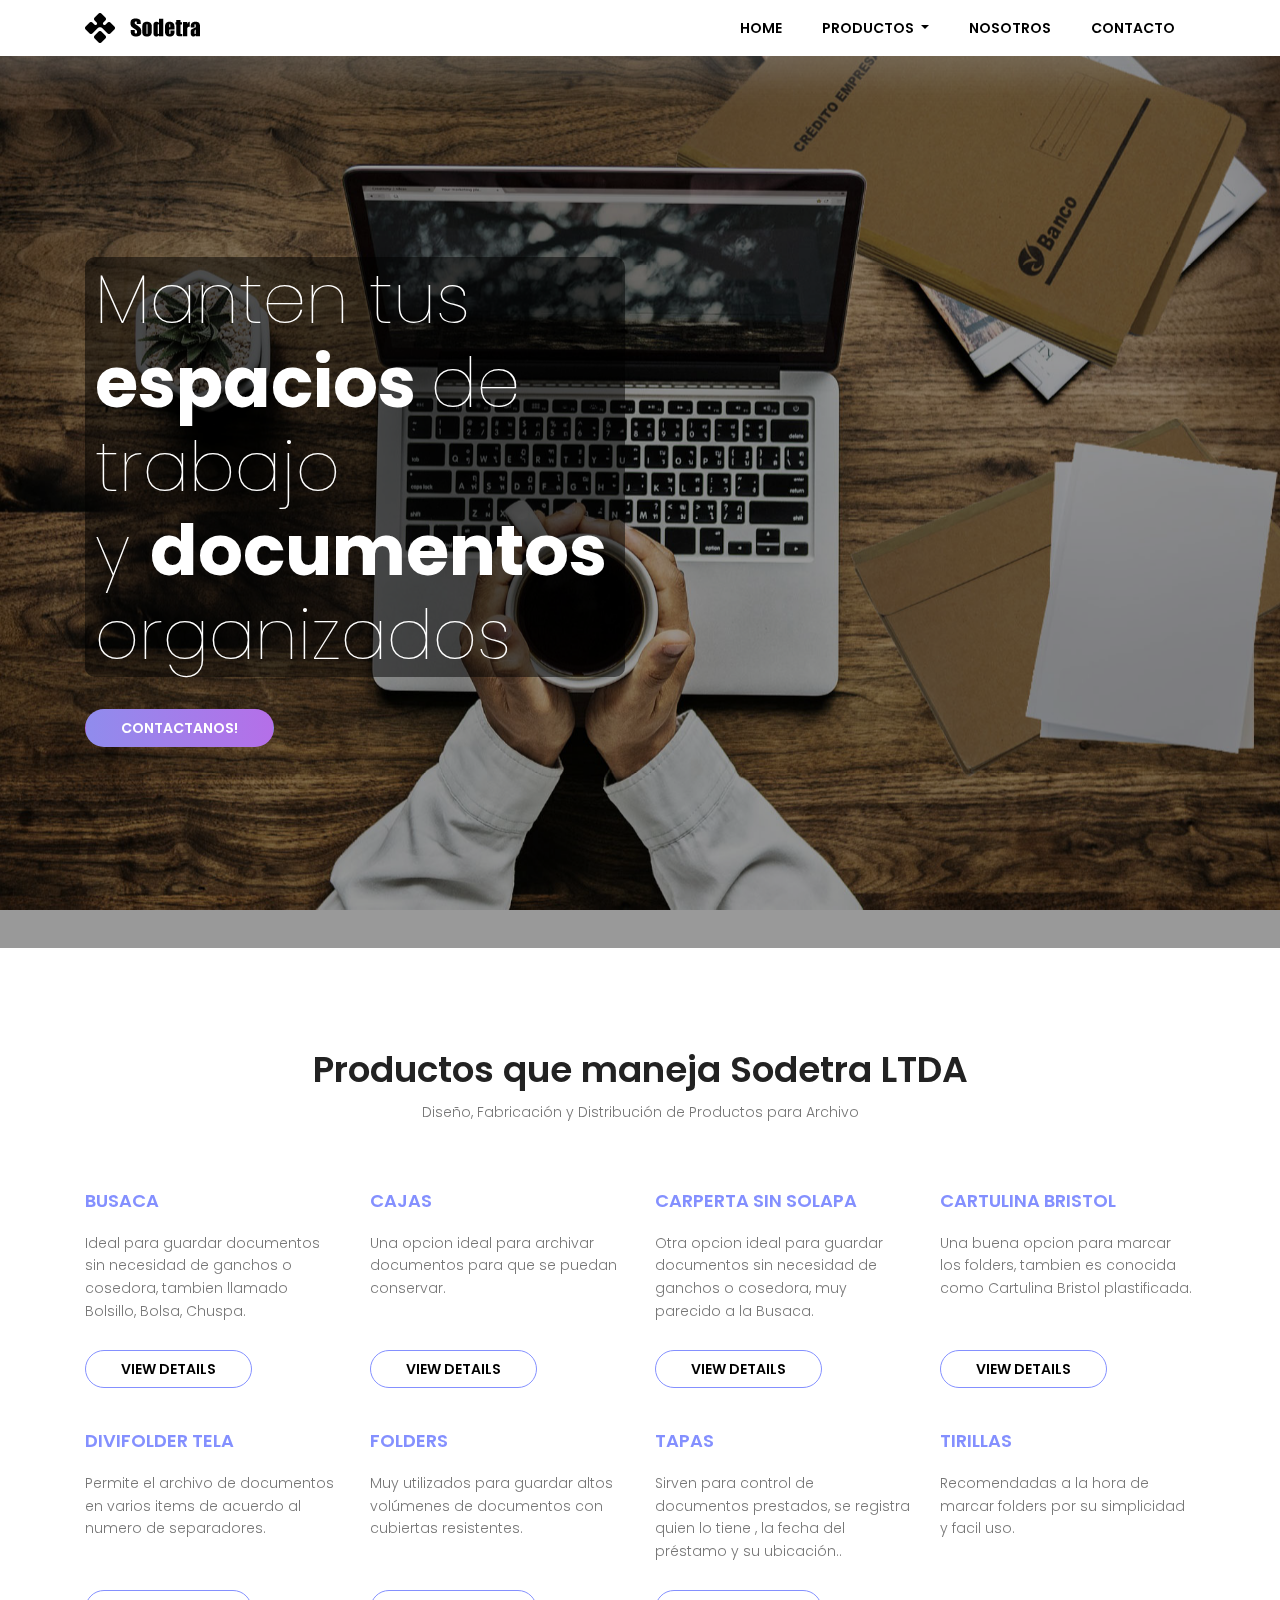
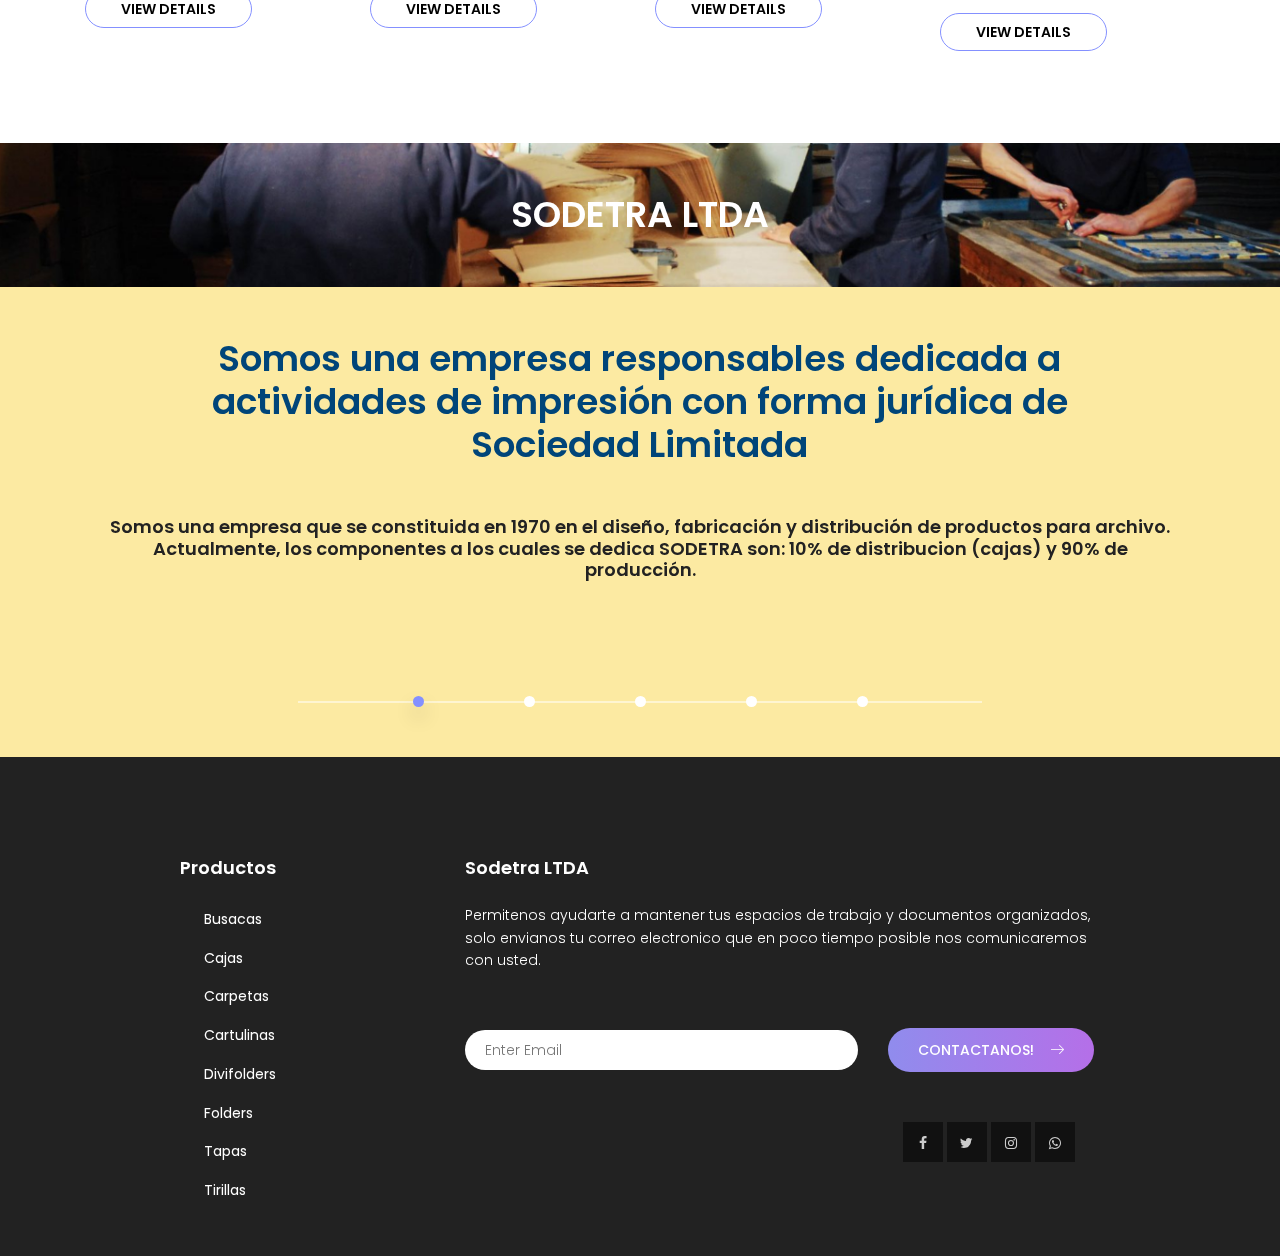
==== index.html @ c5daa20c "Configuration initial" ====
<!DOCTYPE html>
	<html lang="zxx" class="no-js">
	<head>
		<!-- Mobile Specific Meta -->
		<meta name="viewport" content="width=device-width, initial-scale=1, shrink-to-fit=no">
		<!-- Favicon
		<link rel="shortcut icon" href="img/fav.png">
		<!-- Author Meta -->
		<meta name="author" content="CodePixar">
		<!-- Meta Description -->
		<meta name="description" content="">
		<!-- Meta Keyword -->
		<meta name="keywords" content="">
		<!-- meta character set -->
		<meta charset="UTF-8">
		<!-- Site Title -->
		<title>Sodetra LTDA</title>

		<link href="https://fonts.googleapis.com/css?family=Poppins:100,200,400,300,500,600,700" rel="stylesheet"> 
			<!--
			CSS
			============================================= -->
			<link rel="stylesheet" href="css/linearicons.css">
			<link rel="stylesheet" href="css/font-awesome.min.css">
			<link rel="stylesheet" href="css/jquery.DonutWidget.min.css">
			<link rel="stylesheet" href="css/bootstrap.css">
			<link rel="stylesheet" href="css/owl.carousel.css">
			<link rel="stylesheet" href="css/main.css">
		</head>
		<body>

			<!-- Start Header Area -->
			<header class="default-header">
				<nav class="navbar navbar-expand-lg  navbar-light">
					<div class="container">
						  <a class="navbar-brand" href="index.html">
						  	<img src="img/logo.png" alt="">
						  </a>
						  <button class="navbar-toggler" type="button" data-toggle="collapse" data-target="#navbarSupportedContent" aria-controls="navbarSupportedContent" aria-expanded="false" aria-label="Toggle navigation">
						    <span class="navbar-toggler-icon"></span>
						  </button>

						  <div class="collapse navbar-collapse justify-content-end align-items-center" id="navbarSupportedContent">
						    <ul class="navbar-nav">
								<li><a href="#home">Home</a></li>
							   <!-- Dropdown -->
							    <li class="dropdown">
							      <a class="dropdown-toggle" href="#products" id="navbardrop" data-toggle="dropdown">
							        Productos
							      </a>
							      <div class="dropdown-menu">
							        <a class="dropdown-item" href="Busacas.html">Busacas</a>
							        <a class="dropdown-item" href="Cajas.html">Cajas</a>
							        <a class="dropdown-item" href="Carpetas.html">Carpetas</a>
							        <a class="dropdown-item" href="Cartulinas.html">Cartulinas</a>
							        <a class="dropdown-item" href="Divifolders.html">Divifolders</a>
							        <a class="dropdown-item" href="Folders.html">Folders</a>
							        <a class="dropdown-item" href="Tapas.html">Tapas</a>
							        <a class="dropdown-item" href="Tirillas.html">Tirillas</a>
							      </div>
							    </li>
                                <li><a href="#team">Nosotros</a></li>
                                <li><a href="#contacto">Contacto</a></li>
						    </ul>
						  </div>						
					</div>
				</nav>
			</header>
			<!-- End Header Area -->

			<!-- start banner Area -->
			<section class="banner-area relative" id="home" data-parallax="scroll" data-image-src="img/header-bg.jpg">
				<div class="overlay-bg overlay"></div>
				<div class="container">
					<div class="row fullscreen  d-flex align-items-center">
						<div class="banner-content col-lg-6 col-md-12">
							<h1>
								Manten tus<br>
								<span> espacios </span> de trabajo <br>
                              y <span>documentos </span> organizados					
							</h1>
							<a href="#contacto" class="primary-btn2 header-btn text-uppercase">Contactanos!</a>
						</div>												
					</div>
				</div>
			</section>
			<!-- End banner Area -->	

			
			<!-- start service Area-->
			<section class="service-area pt-100 pb-100" id="products">
				<div class="container">
					<div class="row d-flex justify-content-center">
						<div class="menu-content pb-10 col-lg-8">
							<div class="title text-center">
								<h1 class="mb-10">Productos que maneja Sodetra LTDA</h1>
								<p>Diseño, Fabricación y Distribución de Productos para Archivo</p>
							</div>
						</div>
					</div>	
					<div class="row pb-10">
						
                        <div class="sigle-service col-lg-3 col-md-6">
							<h4>BUSACA</h4>
							<p>
								Ideal para guardar documentos sin necesidad de ganchos o cosedora, tambien llamado Bolsillo, Bolsa, Chuspa.
							</p>
							<a href="Busacas.html" class="text-uppercase primary-btn2 primary-border circle">View Details</a>
						</div>
						<div class="sigle-service col-lg-3 col-md-6">
							<h4>CAJAS</h4>
							<p>
								Una opcion ideal para archivar documentos para que se puedan conservar.
							</p><br>
							<a href="Cajas.html" class="text-uppercase primary-btn2 primary-border circle">View Details</a>
						</div>
						<div class="sigle-service col-lg-3 col-md-6">
							<h4>CARPERTA SIN SOLAPA</h4>
							<p>
								Otra opcion ideal para guardar documentos sin necesidad de ganchos o cosedora, muy parecido a la Busaca.
							</p>
							<a href="Carpetas.html" class="text-uppercase primary-btn2 primary-border circle">View Details</a>
						</div>
						<div class="sigle-service col-lg-3 col-md-6">
							<h4>CARTULINA BRISTOL</h4>
							<p>
								Una buena opcion para marcar los folders, tambien es conocida como Cartulina Bristol plastificada.
							</p><br>
							<a href="Cartulinas.html" class="text-uppercase primary-btn2 primary-border circle">View Details</a>
						</div>
                      
                      </div>
                      <div class="row">
                        
                        <div class="sigle-service col-lg-3 col-md-6">
							<h4>DIVIFOLDER TELA</h4>
							<p>
								Permite el archivo de documentos en varios items de acuerdo al numero de separadores.
							</p><br>
							<a href="Divifolders.html" class="text-uppercase primary-btn2 primary-border circle">View Details</a>
						</div>
						<div class="sigle-service col-lg-3 col-md-6">
							<h4>FOLDERS</h4>
							<p>
								Muy utilizados para guardar altos volúmenes de documentos con cubiertas resistentes.
							</p><br>
							<a href="Folders.html" class="text-uppercase primary-btn2 primary-border circle">View Details</a>
						</div>
						<div class="sigle-service col-lg-3 col-md-6">
							<h4>TAPAS</h4>
							<p>
								Sirven para control de documentos prestados, se registra quien lo tiene , la fecha del préstamo y su ubicación..
							</p>
							<a href="Tapas.html" class="text-uppercase primary-btn2 primary-border circle">View Details</a>
						</div>
						<div class="sigle-service col-lg-3 col-md-6">
							<h4>TIRILLAS</h4>
							<p>
								Recomendadas a la hora de marcar folders por su simplicidad y facil uso.
							</p><br><br>
							<a href="Tirillas.html" class="text-uppercase primary-btn2 primary-border circle">View Details</a>
						</div>

					</div>
				</div>	
			</section>
			<!-- end service Area-->
          
            <section class="aviso" id="team">
                <img class="img-fluid-back" src="img/Fondo.png" alt="">
				<div class="container">
                  <h1>SODETRA LTDA</h1>
                </div>
            </section>

			<!-- Start project Area -->
			<section class="project-area section-gap" id="team" style="background: #fceaa2;">
				<div class="container" >
					<div class="row d-flex justify-content-center">
						<div class="menu-content pb-10 col-lg-10">
							<div class="title text-center">
								<h1 class="mb-10" style="color: #004579;">Somos una empresa responsables dedicada a actividades de impresión con forma jurídica de Sociedad Limitada</h1>
							</div>
						</div>
					</div>						
					<div class="row">
						<div class="active-works-carousel">
							<div class="item">
								<div class="caption text-center">
									<h4>Somos una empresa que se constituida en 1970 en el diseño, fabricación y distribución de productos para archivo. Actualmente, los componentes a los cuales se dedica SODETRA son: 10% de distribucion  (cajas)  y 90% de producción.</h4>
								</div>
							</div>
							<div class="item">
								<div class="caption text-center">
									<h4>Nuestro énfasis está en atender las necesidades del cliente sin importar la cantidad solicitada y cumpliendo con los plazos de entrega.  Nos gusta la versatilidad: desde productos finos o económicos hacemos variaciones en los terminados, ajustándonos a las necesidades del cliente, dando alternativas en los diseños, los materiales y  los acabados.</h4>
								</div>
							</div>
                            <div class="item">
								<div class="caption text-center">
									<h4>El personal encargado de los procesos de producción cuenta con experiencia para hacer  posible este tipo de trabajos, lo que ofrece garantía frente a estos procesos y materiales.</h4>
								</div>
							</div>
							<div class="item">
                                <h3 class="text-uppercase">Misión</h3>
								<div class="caption text-center">
									<h4>Comercializamos y distribuimos una amplia gama de productos para archivo, dando cumplimiento a los requerimientos de nuestros clientes, buscando su satisfacción por medio de las mejores prácticas de calidad, nuestra experiencia en el sector y capacidad para manejar grandes y pequeños volúmenes de productos de forma eficiente.</h4>
								</div>
							</div>
							<div class="item">
                                <h3 class="text-uppercase">Visión</h3>
								<div class="caption text-center">
									<h4>Nuestra meta es fortalecer a SODETRA LTDA como marca líder en el sector, actualizando nuestro portafolio de productos y servicios incluyendo el diseño y fabricación de articulos de archivo, ampliando el área de cobertura para nuestros servicios de comercialización y distribución.</h4>
								</div>
							</div>
						</div>
					</div>
				</div>	
			</section>
			
			<!-- start footer Area -->		
			<footer class="footer-area section-gap" id="contacto">
				<div class="container">
					<div class="row">
                        <div class="col-lg-1  col-md-12"></div>
						<div class="col-lg-3  col-md-12">
							<div class="single-footer-widget">
								<h6>Productos</h6>
								<ul class="footer-nav">
									<li><a class="dropdown-item" href="Busacas.html">Busacas</a></li>
							        <li><a class="dropdown-item" href="Cajas.html">Cajas</a></li>
							        <li><a class="dropdown-item" href="Carpetas.html">Carpetas</a></li>
							        <li><a class="dropdown-item" href="Cartulinas.html">Cartulinas</a></li>
							        <li><a class="dropdown-item" href="Divifolders.html">Divifolders</a></li>
							        <li><a class="dropdown-item" href="Folders.html">Folders</a></li>
							        <li><a class="dropdown-item" href="Tapas.html">Tapas</a></li>
							        <li><a class="dropdown-item" href="Tirillas.html">Tirillas</a></li>
								</ul>
							</div>
						</div>
						<div class="col-lg-7  col-md-12">
							<div class="single-footer-widget newsletter">
								<h6>Sodetra LTDA</h6>
                                <p>Permitenos ayudarte a mantener tus espacios de trabajo y documentos organizados, solo envianos tu correo electronico que en poco tiempo posible nos comunicaremos con usted.</p>
                                <div class="pb-40"></div>
								<div id="mc_embed_signup">
									<form target="_blank" novalidate="true" action="https://spondonit.us12.list-manage.com/subscribe/post?u=1462626880ade1ac87bd9c93a&amp;id=92a4423d01" method="get" class="form-inline">

										<div class="form-group row" style="width: 100%">
											<div class="col-lg-8 col-md-12">
												<input name="EMAIL" placeholder="Enter Email" onfocus="this.placeholder = ''" onblur="this.placeholder = 'Ingrese Correo '" required="" type="email">
												<div style="position: absolute; left: -5000px;">
													<input name="b_36c4fd991d266f23781ded980_aefe40901a" tabindex="-1" value="" type="text">
												</div>
											</div> 
										
											<div class="col-lg-4 col-md-12">
												<button class="nw-btn primary-btn">Contactanos!<span class="lnr lnr-arrow-right"></span></button>
											</div> 
										</div>		
										<div class="info"></div>
									</form>
								</div>		
							</div>
                            <div class="redes pt-50">
                              <div class="footer-social" style="margin-right: 4%;">
                                <a href="#"><i class="fa fa-facebook"></i></a>
                                <a href="#"><i class="fa fa-twitter"></i></a>
                                <a href="#"><i class="fa fa-instagram"></i></a>
                                <a href="#"><i class="fa fa-whatsapp"></i></a>
                              </div>
                            </div>
						</div>						
					</div>
				</div>
			</footer>
			<!-- End footer Area -->		

			<script src="js/vendor/jquery-2.2.4.min.js"></script>
			<script src="https://cdnjs.cloudflare.com/ajax/libs/popper.js/1.11.0/umd/popper.min.js" integrity="sha384-b/U6ypiBEHpOf/4+1nzFpr53nxSS+GLCkfwBdFNTxtclqqenISfwAzpKaMNFNmj4" crossorigin="anonymous"></script>
			<script src="js/vendor/bootstrap.min.js"></script>
			<script src="js/jquery.ajaxchimp.min.js"></script>
			<script src="js/parallax.min.js"></script>			
			<script src="js/owl.carousel.min.js"></script>			
			<script src="js/jquery.sticky.js"></script>
			<script src="js/jquery.DonutWidget.min.js"></script>
			<script src="js/jquery.magnific-popup.min.js"></script>			
			<script src="js/main.js"></script>	
		</body>
	</html>
---- css/linearicons.css ----
@font-face {
	font-family: 'Linearicons-Free';
	src:url('../fonts/Linearicons-Free.eot?w118d');
	src:url('../fonts/Linearicons-Free.eot?#iefixw118d') format('embedded-opentype'),
		url('../fonts/Linearicons-Free.woff2?w118d') format('woff2'),
		url('../fonts/Linearicons-Free.woff?w118d') format('woff'),
		url('../fonts/Linearicons-Free.ttf?w118d') format('truetype'),
		url('../fonts/Linearicons-Free.svg?w118d#Linearicons-Free') format('svg');
	font-weight: normal;
	font-style: normal;
}

.lnr {
	font-family: 'Linearicons-Free';
	speak: none;
	font-style: normal;
	font-weight: normal;
	font-variant: normal;
	text-transform: none;
	line-height: 1;

	/* Better Font Rendering =========== */
	-webkit-font-smoothing: antialiased;
	-moz-osx-font-smoothing: grayscale;
}

.lnr-home:before {
	content: "\e800";
}
.lnr-apartment:before {
	content: "\e801";
}
.lnr-pencil:before {
	content: "\e802";
}
.lnr-magic-wand:before {
	content: "\e803";
}
.lnr-drop:before {
	content: "\e804";
}
.lnr-lighter:before {
	content: "\e805";
}
.lnr-poop:before {
	content: "\e806";
}
.lnr-sun:before {
	content: "\e807";
}
.lnr-moon:before {
	content: "\e808";
}
.lnr-cloud:before {
	content: "\e809";
}
.lnr-cloud-upload:before {
	content: "\e80a";
}
.lnr-cloud-download:before {
	content: "\e80b";
}
.lnr-cloud-sync:before {
	content: "\e80c";
}
.lnr-cloud-check:before {
	content: "\e80d";
}
.lnr-database:before {
	content: "\e80e";
}
.lnr-lock:before {
	content: "\e80f";
}
.lnr-cog:before {
	content: "\e810";
}
.lnr-trash:before {
	content: "\e811";
}
.lnr-dice:before {
	content: "\e812";
}
.lnr-heart:before {
	content: "\e813";
}
.lnr-star:before {
	content: "\e814";
}
.lnr-star-half:before {
	content: "\e815";
}
.lnr-star-empty:before {
	content: "\e816";
}
.lnr-flag:before {
	content: "\e817";
}
.lnr-envelope:before {
	content: "\e818";
}
.lnr-paperclip:before {
	content: "\e819";
}
.lnr-inbox:before {
	content: "\e81a";
}
.lnr-eye:before {
	content: "\e81b";
}
.lnr-printer:before {
	content: "\e81c";
}
.lnr-file-empty:before {
	content: "\e81d";
}
.lnr-file-add:before {
	content: "\e81e";
}
.lnr-enter:before {
	content: "\e81f";
}
.lnr-exit:before {
	content: "\e820";
}
.lnr-graduation-hat:before {
	content: "\e821";
}
.lnr-license:before {
	content: "\e822";
}
.lnr-music-note:before {
	content: "\e823";
}
.lnr-film-play:before {
	content: "\e824";
}
.lnr-camera-video:before {
	content: "\e825";
}
.lnr-camera:before {
	content: "\e826";
}
.lnr-picture:before {
	content: "\e827";
}
.lnr-book:before {
	content: "\e828";
}
.lnr-bookmark:before {
	content: "\e829";
}
.lnr-user:before {
	content: "\e82a";
}
.lnr-users:before {
	content: "\e82b";
}
.lnr-shirt:before {
	content: "\e82c";
}
.lnr-store:before {
	content: "\e82d";
}
.lnr-cart:before {
	content: "\e82e";
}
.lnr-tag:before {
	content: "\e82f";
}
.lnr-phone-handset:before {
	content: "\e830";
}
.lnr-phone:before {
	content: "\e831";
}
.lnr-pushpin:before {
	content: "\e832";
}
.lnr-map-marker:before {
	content: "\e833";
}
.lnr-map:before {
	content: "\e834";
}
.lnr-location:before {
	content: "\e835";
}
.lnr-calendar-full:before {
	content: "\e836";
}
.lnr-keyboard:before {
	content: "\e837";
}
.lnr-spell-check:before {
	content: "\e838";
}
.lnr-screen:before {
	content: "\e839";
}
.lnr-smartphone:before {
	content: "\e83a";
}
.lnr-tablet:before {
	content: "\e83b";
}
.lnr-laptop:before {
	content: "\e83c";
}
.lnr-laptop-phone:before {
	content: "\e83d";
}
.lnr-power-switch:before {
	content: "\e83e";
}
.lnr-bubble:before {
	content: "\e83f";
}
.lnr-heart-pulse:before {
	content: "\e840";
}
.lnr-construction:before {
	content: "\e841";
}
.lnr-pie-chart:before {
	content: "\e842";
}
.lnr-chart-bars:before {
	content: "\e843";
}
.lnr-gift:before {
	content: "\e844";
}
.lnr-diamond:before {
	content: "\e845";
}
.lnr-linearicons:before {
	content: "\e846";
}
.lnr-dinner:before {
	content: "\e847";
}
.lnr-coffee-cup:before {
	content: "\e848";
}
.lnr-leaf:before {
	content: "\e849";
}
.lnr-paw:before {
	content: "\e84a";
}
.lnr-rocket:before {
	content: "\e84b";
}
.lnr-briefcase:before {
	content: "\e84c";
}
.lnr-bus:before {
	content: "\e84d";
}
.lnr-car:before {
	content: "\e84e";
}
.lnr-train:before {
	content: "\e84f";
}
.lnr-bicycle:before {
	content: "\e850";
}
.lnr-wheelchair:before {
	content: "\e851";
}
.lnr-select:before {
	content: "\e852";
}
.lnr-earth:before {
	content: "\e853";
}
.lnr-smile:before {
	content: "\e854";
}
.lnr-sad:before {
	content: "\e855";
}
.lnr-neutral:before {
	content: "\e856";
}
.lnr-mustache:before {
	content: "\e857";
}
.lnr-alarm:before {
	content: "\e858";
}
.lnr-bullhorn:before {
	content: "\e859";
}
.lnr-volume-high:before {
	content: "\e85a";
}
.lnr-volume-medium:before {
	content: "\e85b";
}
.lnr-volume-low:before {
	content: "\e85c";
}
.lnr-volume:before {
	content: "\e85d";
}
.lnr-mic:before {
	content: "\e85e";
}
.lnr-hourglass:before {
	content: "\e85f";
}
.lnr-undo:before {
	content: "\e860";
}
.lnr-redo:before {
	content: "\e861";
}
.lnr-sync:before {
	content: "\e862";
}
.lnr-history:before {
	content: "\e863";
}
.lnr-clock:before {
	content: "\e864";
}
.lnr-download:before {
	content: "\e865";
}
.lnr-upload:before {
	content: "\e866";
}
.lnr-enter-down:before {
	content: "\e867";
}
.lnr-exit-up:before {
	content: "\e868";
}
.lnr-bug:before {
	content: "\e869";
}
.lnr-code:before {
	content: "\e86a";
}
.lnr-link:before {
	content: "\e86b";
}
.lnr-unlink:before {
	content: "\e86c";
}
.lnr-thumbs-up:before {
	content: "\e86d";
}
.lnr-thumbs-down:before {
	content: "\e86e";
}
.lnr-magnifier:before {
	content: "\e86f";
}
.lnr-cross:before {
	content: "\e870";
}
.lnr-menu:before {
	content: "\e871";
}
.lnr-list:before {
	content: "\e872";
}
.lnr-chevron-up:before {
	content: "\e873";
}
.lnr-chevron-down:before {
	content: "\e874";
}
.lnr-chevron-left:before {
	content: "\e875";
}
.lnr-chevron-right:before {
	content: "\e876";
}
.lnr-arrow-up:before {
	content: "\e877";
}
.lnr-arrow-down:before {
	content: "\e878";
}
.lnr-arrow-left:before {
	content: "\e879";
}
.lnr-arrow-right:before {
	content: "\e87a";
}
.lnr-move:before {
	content: "\e87b";
}
.lnr-warning:before {
	content: "\e87c";
}
.lnr-question-circle:before {
	content: "\e87d";
}
.lnr-menu-circle:before {
	content: "\e87e";
}
.lnr-checkmark-circle:before {
	content: "\e87f";
}
.lnr-cross-circle:before {
	content: "\e880";
}
.lnr-plus-circle:before {
	content: "\e881";
}
.lnr-circle-minus:before {
	content: "\e882";
}
.lnr-arrow-up-circle:before {
	content: "\e883";
}
.lnr-arrow-down-circle:before {
	content: "\e884";
}
.lnr-arrow-left-circle:before {
	content: "\e885";
}
.lnr-arrow-right-circle:before {
	content: "\e886";
}
.lnr-chevron-up-circle:before {
	content: "\e887";
}
.lnr-chevron-down-circle:before {
	content: "\e888";
}
.lnr-chevron-left-circle:before {
	content: "\e889";
}
.lnr-chevron-right-circle:before {
	content: "\e88a";
}
.lnr-crop:before {
	content: "\e88b";
}
.lnr-frame-expand:before {
	content: "\e88c";
}
.lnr-frame-contract:before {
	content: "\e88d";
}
.lnr-layers:before {
	content: "\e88e";
}
.lnr-funnel:before {
	content: "\e88f";
}
.lnr-text-format:before {
	content: "\e890";
}
.lnr-text-format-remove:before {
	content: "\e891";
}
.lnr-text-size:before {
	content: "\e892";
}
.lnr-bold:before {
	content: "\e893";
}
.lnr-italic:before {
	content: "\e894";
}
.lnr-underline:before {
	content: "\e895";
}
.lnr-strikethrough:before {
	content: "\e896";
}
.lnr-highlight:before {
	content: "\e897";
}
.lnr-text-align-left:before {
	content: "\e898";
}
.lnr-text-align-center:before {
	content: "\e899";
}
.lnr-text-align-right:before {
	content: "\e89a";
}
.lnr-text-align-justify:before {
	content: "\e89b";
}
.lnr-line-spacing:before {
	content: "\e89c";
}
.lnr-indent-increase:before {
	content: "\e89d";
}
.lnr-indent-decrease:before {
	content: "\e89e";
}
.lnr-pilcrow:before {
	content: "\e89f";
}
.lnr-direction-ltr:before {
	content: "\e8a0";
}
.lnr-direction-rtl:before {
	content: "\e8a1";
}
.lnr-page-break:before {
	content: "\e8a2";
}
.lnr-sort-alpha-asc:before {
	content: "\e8a3";
}
.lnr-sort-amount-asc:before {
	content: "\e8a4";
}
.lnr-hand:before {
	content: "\e8a5";
}
.lnr-pointer-up:before {
	content: "\e8a6";
}
.lnr-pointer-right:before {
	content: "\e8a7";
}
.lnr-pointer-down:before {
	content: "\e8a8";
}
.lnr-pointer-left:before {
	content: "\e8a9";
}
---- css/main.css ----
/*--------------------------- Color variations ----------------------*/
/* Medium Layout: 1280px */
/* Tablet Layout: 768px */
/* Mobile Layout: 320px */
/* Wide Mobile Layout: 480px */
/* =================================== */
/*  Basic Style 
/* =================================== */
::-moz-selection {
  /* Code for Firefox */
  background-color: #8490ff;
  color: #fff;
}

::selection {
  background-color: #8490ff;
  color: #fff;
}

::-webkit-input-placeholder {
  /* WebKit, Blink, Edge */
  color: #777777;
  font-weight: 300;
}

:-moz-placeholder {
  /* Mozilla Firefox 4 to 18 */
  color: #777777;
  opacity: 1;
  font-weight: 300;
}

::-moz-placeholder {
  /* Mozilla Firefox 19+ */
  color: #777777;
  opacity: 1;
  font-weight: 300;
}

:-ms-input-placeholder {
  /* Internet Explorer 10-11 */
  color: #777777;
  font-weight: 300;
}

::-ms-input-placeholder {
  /* Microsoft Edge */
  color: #777777;
  font-weight: 300;
}

body {
  color: #777777;
  font-family: "Poppins", sans-serif;
  font-size: 14px;
  font-weight: 300;
  line-height: 1.625em;
  position: relative;
}

ol, ul {
  margin: 0;
  padding: 0;
  list-style: none;
}

select {
  display: block;
}

figure {
  margin: 0;
}

a {
  -webkit-transition: all 0.3s ease 0s;
  -moz-transition: all 0.3s ease 0s;
  -o-transition: all 0.3s ease 0s;
  transition: all 0.3s ease 0s;
}

iframe {
  border: 0;
}

a, a:focus, a:hover {
  text-decoration: none;
  outline: 0;
}

.btn.active.focus,
.btn.active:focus,
.btn.focus,
.btn.focus:active,
.btn:active:focus,
.btn:focus {
  text-decoration: none;
  outline: 0;
}

.card-panel {
  margin: 0;
  padding: 60px;
}

/**
 *  Typography
 *
 **/
.btn i, .btn-large i, .btn-floating i, .btn-large i, .btn-flat i {
  font-size: 1em;
  line-height: inherit;
}

.gray-bg {
  background: #f9f9ff;
}

h1, h2, h3,
h4, h5, h6 {
  font-family: "Poppins", sans-serif;
  color: #222222;
  line-height: 1.2em !important;
  margin-bottom: 0;
  margin-top: 0;
  font-weight: 600;
}

.h1, .h2, .h3,
.h4, .h5, .h6 {
  margin-bottom: 0;
  margin-top: 0;
  font-family: "Poppins", sans-serif;
  font-weight: 600;
  color: #222222;
}

h1, .h1 {
  font-size: 36px;
}

h2, .h2 {
  font-size: 30px;
}

h3, .h3 {
  font-size: 24px;
}

h4, .h4 {
  font-size: 18px;
}

h5, .h5 {
  font-size: 16px;
}

h6, .h6 {
  font-size: 14px;
  color: #222222;
}

td, th {
  border-radius: 0px;
}

/**
 * For modern browsers
 * 1. The space content is one way to avoid an Opera bug when the
 *    contenteditable attribute is included anywhere else in the document.
 *    Otherwise it causes space to appear at the top and bottom of elements
 *    that are clearfixed.
 * 2. The use of `table` rather than `block` is only necessary if using
 *    `:before` to contain the top-margins of child elements.
 */
.clear::before, .clear::after {
  content: " ";
  display: table;
}

.clear::after {
  clear: both;
}

.fz-11 {
  font-size: 11px;
}

.fz-12 {
  font-size: 12px;
}

.fz-13 {
  font-size: 13px;
}

.fz-14 {
  font-size: 14px;
}

.fz-15 {
  font-size: 15px;
}

.fz-16 {
  font-size: 16px;
}

.fz-18 {
  font-size: 18px;
}

.fz-30 {
  font-size: 30px;
}

.fz-48 {
  font-size: 48px !important;
}

.fw100 {
  font-weight: 100;
}

.fw300 {
  font-weight: 300;
}

.fw400 {
  font-weight: 400 !important;
}

.fw500 {
  font-weight: 500;
}

.f700 {
  font-weight: 700;
}

.fsi {
  font-style: italic;
}

.mt-10 {
  margin-top: 10px;
}

.mt-15 {
  margin-top: 15px;
}

.mt-20 {
  margin-top: 20px;
}

.mt-25 {
  margin-top: 25px;
}

.mt-30 {
  margin-top: 30px;
}

.mt-35 {
  margin-top: 35px;
}

.mt-40 {
  margin-top: 40px;
}

.mt-50 {
  margin-top: 50px;
}

.mt-60 {
  margin-top: 60px;
}

.mt-70 {
  margin-top: 70px;
}

.mt-80 {
  margin-top: 80px;
}

.mt-100 {
  margin-top: 100px;
}

.mt-120 {
  margin-top: 120px;
}

.mt-150 {
  margin-top: 150px;
}

.ml-0 {
  margin-left: 0 !important;
}

.ml-5 {
  margin-left: 5px !important;
}

.ml-10 {
  margin-left: 10px;
}

.ml-15 {
  margin-left: 15px;
}

.ml-20 {
  margin-left: 20px;
}

.ml-30 {
  margin-left: 30px;
}

.ml-50 {
  margin-left: 50px;
}

.mr-0 {
  margin-right: 0 !important;
}

.mr-5 {
  margin-right: 5px !important;
}

.mr-15 {
  margin-right: 15px;
}

.mr-10 {
  margin-right: 10px;
}

.mr-20 {
  margin-right: 20px;
}

.mr-30 {
  margin-right: 30px;
}

.mr-50 {
  margin-right: 50px;
}

.mb-0 {
  margin-bottom: 0px;
}

.mb-0-i {
  margin-bottom: 0px !important;
}

.mb-5 {
  margin-bottom: 5px;
}

.mb-10 {
  margin-bottom: 10px;
}

.mb-15 {
  margin-bottom: 15px;
}

.mb-20 {
  margin-bottom: 20px;
}

.mb-25 {
  margin-bottom: 25px;
}

.mb-30 {
  margin-bottom: 30px;
}

.mb-40 {
  margin-bottom: 40px;
}

.mb-50 {
  margin-bottom: 50px;
}

.mb-60 {
  margin-bottom: 60px;
}

.mb-70 {
  margin-bottom: 70px;
}

.mb-80 {
  margin-bottom: 80px;
}

.mb-90 {
  margin-bottom: 90px;
}

.mb-100 {
  margin-bottom: 100px;
}

.pt-0 {
  padding-top: 0px;
}

.pt-10 {
  padding-top: 10px;
}

.pt-15 {
  padding-top: 15px;
}

.pt-20 {
  padding-top: 20px;
}

.pt-25 {
  padding-top: 25px;
}

.pt-30 {
  padding-top: 30px;
}

.pt-40 {
  padding-top: 40px;
}

.pt-50 {
  padding-top: 50px;
}

.pt-60 {
  padding-top: 60px;
}

.pt-70 {
  padding-top: 70px;
}

.pt-80 {
  padding-top: 80px;
}

.pt-90 {
  padding-top: 90px;
}

.pt-100 {
  padding-top: 100px;
}

.pt-120 {
  padding-top: 120px;
}

.pt-150 {
  padding-top: 150px;
}

.pt-170 {
  padding-top: 170px;
}

.pb-0 {
  padding-bottom: 0px;
}

.pb-10 {
  padding-bottom: 10px;
}

.pb-15 {
  padding-bottom: 15px;
}

.pb-20 {
  padding-bottom: 20px;
}

.pb-25 {
  padding-bottom: 25px;
}

.pb-30 {
  padding-bottom: 30px;
}

.pb-40 {
  padding-bottom: 40px;
}

.pb-50 {
  padding-bottom: 50px;
}

.pb-60 {
  padding-bottom: 60px;
}

.pb-70 {
  padding-bottom: 70px;
}

.pb-80 {
  padding-bottom: 80px;
}

.pb-90 {
  padding-bottom: 90px;
}

.pb-100 {
  padding-bottom: 100px;
}

.pb-120 {
  padding-bottom: 120px;
}

.pb-150 {
  padding-bottom: 150px;
}

.pr-30 {
  padding-right: 30px;
}

.pl-30 {
  padding-left: 30px;
}

.pl-90 {
  padding-left: 90px;
}

.p-40 {
  padding: 40px;
}

.float-left {
  float: left;
}

.float-right {
  float: right;
}

.text-italic {
  font-style: italic;
}

.text-white {
  color: #fff;
}

.transition {
  -webkit-transition: all 0.3s ease 0s;
  -moz-transition: all 0.3s ease 0s;
  -o-transition: all 0.3s ease 0s;
  transition: all 0.3s ease 0s;
}

.section-full {
  padding: 100px 0;
}

.section-half {
  padding: 75px 0;
}

.text-center {
  text-align: center;
}

.text-left {
  text-align: left;
}

.text-rigth {
  text-align: right;
}

.flex {
  display: -webkit-box;
  display: -webkit-flex;
  display: -moz-flex;
  display: -ms-flexbox;
  display: flex;
}

.inline-flex {
  display: -webkit-inline-box;
  display: -webkit-inline-flex;
  display: -moz-inline-flex;
  display: -ms-inline-flexbox;
  display: inline-flex;
}

.flex-grow {
  -webkit-box-flex: 1;
  -webkit-flex-grow: 1;
  -moz-flex-grow: 1;
  -ms-flex-positive: 1;
  flex-grow: 1;
}

.flex-wrap {
  -webkit-flex-wrap: wrap;
  -moz-flex-wrap: wrap;
  -ms-flex-wrap: wrap;
  flex-wrap: wrap;
}

.flex-left {
  -webkit-box-pack: start;
  -ms-flex-pack: start;
  -webkit-justify-content: flex-start;
  -moz-justify-content: flex-start;
  justify-content: flex-start;
}

.flex-middle {
  -webkit-box-align: center;
  -ms-flex-align: center;
  -webkit-align-items: center;
  -moz-align-items: center;
  align-items: center;
}

.flex-right {
  -webkit-box-pack: end;
  -ms-flex-pack: end;
  -webkit-justify-content: flex-end;
  -moz-justify-content: flex-end;
  justify-content: flex-end;
}

.flex-top {
  -webkit-align-self: flex-start;
  -moz-align-self: flex-start;
  -ms-flex-item-align: start;
  align-self: flex-start;
}

.flex-center {
  -webkit-box-pack: center;
  -ms-flex-pack: center;
  -webkit-justify-content: center;
  -moz-justify-content: center;
  justify-content: center;
}

.flex-bottom {
  -webkit-align-self: flex-end;
  -moz-align-self: flex-end;
  -ms-flex-item-align: end;
  align-self: flex-end;
}

.space-between {
  -webkit-box-pack: justify;
  -ms-flex-pack: justify;
  -webkit-justify-content: space-between;
  -moz-justify-content: space-between;
  justify-content: space-between;
}

.space-around {
  -ms-flex-pack: distribute;
  -webkit-justify-content: space-around;
  -moz-justify-content: space-around;
  justify-content: space-around;
}

.flex-column {
  -webkit-box-direction: normal;
  -webkit-box-orient: vertical;
  -webkit-flex-direction: column;
  -moz-flex-direction: column;
  -ms-flex-direction: column;
  flex-direction: column;
}

.flex-cell {
  display: -webkit-box;
  display: -webkit-flex;
  display: -moz-flex;
  display: -ms-flexbox;
  display: flex;
  -webkit-box-flex: 1;
  -webkit-flex-grow: 1;
  -moz-flex-grow: 1;
  -ms-flex-positive: 1;
  flex-grow: 1;
}

.display-table {
  display: table;
}

.light {
  color: #fff;
}

.dark {
  color: #000;
}

.relative {
  position: relative;
}

.overflow-hidden {
  overflow: hidden;
}

.overlay {
  position: absolute;
  left: 0;
  right: 0;
  top: 0;
  bottom: 0;
}

.container.fullwidth {
  width: 100%;
}

.container.no-padding {
  padding-left: 0;
  padding-right: 0;
}

.no-padding {
  padding: 0;
}

.section-bg {
  background: #f9fafc;
}

@media (max-width: 767px) {
  .no-flex-xs {
    display: block !important;
  }
}

.row.no-margin {
  margin-left: 0;
  margin-right: 0;
}

.sample-text-area {
  background: #fff;
  padding: 100px 0 70px 0;
}

.text-heading {
  margin-bottom: 30px;
  font-size: 24px;
}

b, i, sup, sub, u, del {
  color: #8490ff;
}

h1 {
  font-size: 36px;
}

h2 {
  font-size: 30px;
}

h3 {
  font-size: 24px;
}

h4 {
  font-size: 18px;
}

h5 {
  font-size: 16px;
}

h6 {
  font-size: 14px;
}

h1, h2, h3, h4, h5, h6 {
  line-height: 1.5em;
}

.typography h1, .typography h2, .typography h3, .typography h4, .typography h5, .typography h6 {
  color: #777777;
}

.button-area {
  background: #fff;
}

.button-area .border-top-generic {
  padding: 70px 15px;
  border-top: 1px dotted #eee;
}

.button-group-area .genric-btn {
  margin-right: 10px;
  margin-top: 10px;
}

.button-group-area .genric-btn:last-child {
  margin-right: 0;
}

.genric-btn {
  display: inline-block;
  outline: none;
  line-height: 40px;
  padding: 0 30px;
  font-size: .8em;
  text-align: center;
  text-decoration: none;
  font-weight: 500;
  cursor: pointer;
  -webkit-transition: all 0.3s ease 0s;
  -moz-transition: all 0.3s ease 0s;
  -o-transition: all 0.3s ease 0s;
  transition: all 0.3s ease 0s;
}

.genric-btn:focus {
  outline: none;
}

.genric-btn.e-large {
  padding: 0 40px;
  line-height: 50px;
}

.genric-btn.large {
  line-height: 45px;
}

.genric-btn.medium {
  line-height: 30px;
}

.genric-btn.small {
  line-height: 25px;
}

.genric-btn.radius {
  border-radius: 3px;
}

.genric-btn.circle {
  border-radius: 20px;
}

.genric-btn.arrow {
  display: -webkit-inline-box;
  display: -ms-inline-flexbox;
  display: inline-flex;
  -webkit-box-align: center;
  -ms-flex-align: center;
  align-items: center;
}

.genric-btn.arrow span {
  margin-left: 10px;
}

.genric-btn.default {
  color: #222222;
  background: #f9f9ff;
  border: 1px solid transparent;
}

.genric-btn.default:hover {
  border: 1px solid #f9f9ff;
  background: #fff;
}

.genric-btn.default-border {
  border: 1px solid #f9f9ff;
  background: #fff;
}

.genric-btn.default-border:hover {
  color: #222222;
  background: #f9f9ff;
  border: 1px solid transparent;
}

.genric-btn.primary {
  color: #fff;
  background: #8490ff;
  border: 1px solid transparent;
}

.genric-btn.primary:hover {
  color: #8490ff;
  border: 1px solid #8490ff;
  background: #fff;
}

.genric-btn.primary-border {
  color: #8490ff;
  border: 1px solid #8490ff;
  background: #fff;
}

.genric-btn.primary-border:hover {
  color: #fff;
  background: #8490ff;
  border: 1px solid transparent;
}

.genric-btn.success {
  color: #fff;
  background: #4cd3e3;
  border: 1px solid transparent;
}

.genric-btn.success:hover {
  color: #4cd3e3;
  border: 1px solid #4cd3e3;
  background: #fff;
}

.genric-btn.success-border {
  color: #4cd3e3;
  border: 1px solid #4cd3e3;
  background: #fff;
}

.genric-btn.success-border:hover {
  color: #fff;
  background: #4cd3e3;
  border: 1px solid transparent;
}

.genric-btn.info {
  color: #fff;
  background: #38a4ff;
  border: 1px solid transparent;
}

.genric-btn.info:hover {
  color: #38a4ff;
  border: 1px solid #38a4ff;
  background: #fff;
}

.genric-btn.info-border {
  color: #38a4ff;
  border: 1px solid #38a4ff;
  background: #fff;
}

.genric-btn.info-border:hover {
  color: #fff;
  background: #38a4ff;
  border: 1px solid transparent;
}

.genric-btn.warning {
  color: #fff;
  background: #f4e700;
  border: 1px solid transparent;
}

.genric-btn.warning:hover {
  color: #f4e700;
  border: 1px solid #f4e700;
  background: #fff;
}

.genric-btn.warning-border {
  color: #f4e700;
  border: 1px solid #f4e700;
  background: #fff;
}

.genric-btn.warning-border:hover {
  color: #fff;
  background: #f4e700;
  border: 1px solid transparent;
}

.genric-btn.danger {
  color: #fff;
  background: #f44a40;
  border: 1px solid transparent;
}

.genric-btn.danger:hover {
  color: #f44a40;
  border: 1px solid #f44a40;
  background: #fff;
}

.genric-btn.danger-border {
  color: #f44a40;
  border: 1px solid #f44a40;
  background: #fff;
}

.genric-btn.danger-border:hover {
  color: #fff;
  background: #f44a40;
  border: 1px solid transparent;
}

.genric-btn.link {
  color: #222222;
  background: #f9f9ff;
  text-decoration: underline;
  border: 1px solid transparent;
}

.genric-btn.link:hover {
  color: #222222;
  border: 1px solid #f9f9ff;
  background: #fff;
}

.genric-btn.link-border {
  color: #222222;
  border: 1px solid #f9f9ff;
  background: #fff;
  text-decoration: underline;
}

.genric-btn.link-border:hover {
  color: #222222;
  background: #f9f9ff;
  border: 1px solid transparent;
}

.genric-btn.disable {
  color: #222222, 0.3;
  background: #f9f9ff;
  border: 1px solid transparent;
  cursor: not-allowed;
}

.generic-blockquote {
  padding: 30px 50px 30px 30px;
  background: #f9f9ff;
  border-left: 2px solid #8490ff;
}

.progress-table-wrap {
  overflow-x: scroll;
}

.progress-table {
  background: #f9f9ff;
  padding: 15px 0px 30px 0px;
  min-width: 800px;
}

.progress-table .serial {
  width: 11.83%;
  padding-left: 30px;
}

.progress-table .country {
  width: 28.07%;
}

.progress-table .visit {
  width: 19.74%;
}

.progress-table .percentage {
  width: 40.36%;
  padding-right: 50px;
}

.progress-table .table-head {
  display: flex;
}

.progress-table .table-head .serial, .progress-table .table-head .country, .progress-table .table-head .visit, .progress-table .table-head .percentage {
  color: #222222;
  line-height: 40px;
  text-transform: uppercase;
  font-weight: 500;
}

.progress-table .table-row {
  padding: 15px 0;
  border-top: 1px solid #edf3fd;
  display: flex;
}

.progress-table .table-row .serial, .progress-table .table-row .country, .progress-table .table-row .visit, .progress-table .table-row .percentage {
  display: flex;
  align-items: center;
}

.progress-table .table-row .country img {
  margin-right: 15px;
}

.progress-table .table-row .percentage .progress {
  width: 80%;
  border-radius: 0px;
  background: transparent;
}

.progress-table .table-row .percentage .progress .progress-bar {
  height: 5px;
  line-height: 5px;
}

.progress-table .table-row .percentage .progress .progress-bar.color-1 {
  background-color: #6382e6;
}

.progress-table .table-row .percentage .progress .progress-bar.color-2 {
  background-color: #e66686;
}

.progress-table .table-row .percentage .progress .progress-bar.color-3 {
  background-color: #f09359;
}

.progress-table .table-row .percentage .progress .progress-bar.color-4 {
  background-color: #73fbaf;
}

.progress-table .table-row .percentage .progress .progress-bar.color-5 {
  background-color: #73fbaf;
}

.progress-table .table-row .percentage .progress .progress-bar.color-6 {
  background-color: #6382e6;
}

.progress-table .table-row .percentage .progress .progress-bar.color-7 {
  background-color: #a367e7;
}

.progress-table .table-row .percentage .progress .progress-bar.color-8 {
  background-color: #e66686;
}

.single-gallery-image {
  margin-top: 30px;
  background-repeat: no-repeat !important;
  background-position: center center !important;
  background-size: cover !important;
  height: 200px;
}

.list-style {
  width: 14px;
  height: 14px;
}

.unordered-list li {
  position: relative;
  padding-left: 30px;
  line-height: 1.82em !important;
}

.unordered-list li:before {
  content: "";
  position: absolute;
  width: 14px;
  height: 14px;
  border: 3px solid #8490ff;
  background: #fff;
  top: 4px;
  left: 0;
  border-radius: 50%;
}

.ordered-list {
  margin-left: 30px;
}

.ordered-list li {
  list-style-type: decimal-leading-zero;
  color: #8490ff;
  font-weight: 500;
  line-height: 1.82em !important;
}

.ordered-list li span {
  font-weight: 300;
  color: #777777;
}

.ordered-list-alpha li {
  margin-left: 30px;
  list-style-type: lower-alpha;
  color: #8490ff;
  font-weight: 500;
  line-height: 1.82em !important;
}

.ordered-list-alpha li span {
  font-weight: 300;
  color: #777777;
}

.ordered-list-roman li {
  margin-left: 30px;
  list-style-type: lower-roman;
  color: #8490ff;
  font-weight: 500;
  line-height: 1.82em !important;
}

.ordered-list-roman li span {
  font-weight: 300;
  color: #777777;
}

.single-input {
  display: block;
  width: 100%;
  line-height: 40px;
  border: none;
  outline: none;
  background: #f9f9ff;
  padding: 0 20px;
}

.single-input:focus {
  outline: none;
}

.input-group-icon {
  position: relative;
}

.input-group-icon .icon {
  position: absolute;
  left: 20px;
  top: 0;
  line-height: 40px;
  z-index: 3;
}

.input-group-icon .icon i {
  color: #797979;
}

.input-group-icon .single-input {
  padding-left: 45px;
}

.single-textarea {
  display: block;
  width: 100%;
  line-height: 40px;
  border: none;
  outline: none;
  background: #f9f9ff;
  padding: 0 20px;
  height: 100px;
  resize: none;
}

.single-textarea:focus {
  outline: none;
}

.single-input-primary {
  display: block;
  width: 100%;
  line-height: 40px;
  border: 1px solid transparent;
  outline: none;
  background: #f9f9ff;
  padding: 0 20px;
}

.single-input-primary:focus {
  outline: none;
  border: 1px solid #8490ff;
}

.single-input-accent {
  display: block;
  width: 100%;
  line-height: 40px;
  border: 1px solid transparent;
  outline: none;
  background: #f9f9ff;
  padding: 0 20px;
}

.single-input-accent:focus {
  outline: none;
  border: 1px solid #eb6b55;
}

.single-input-secondary {
  display: block;
  width: 100%;
  line-height: 40px;
  border: 1px solid transparent;
  outline: none;
  background: #f9f9ff;
  padding: 0 20px;
}

.single-input-secondary:focus {
  outline: none;
  border: 1px solid #f09359;
}

.default-switch {
  width: 35px;
  height: 17px;
  border-radius: 8.5px;
  background: #f9f9ff;
  position: relative;
  cursor: pointer;
}

.default-switch input {
  position: absolute;
  left: 0;
  top: 0;
  right: 0;
  bottom: 0;
  width: 100%;
  height: 100%;
  opacity: 0;
  cursor: pointer;
}

.default-switch input + label {
  position: absolute;
  top: 1px;
  left: 1px;
  width: 15px;
  height: 15px;
  border-radius: 50%;
  background: #8490ff;
  -webkit-transition: all 0.2s;
  -moz-transition: all 0.2s;
  -o-transition: all 0.2s;
  transition: all 0.2s;
  box-shadow: 0px 4px 5px 0px rgba(0, 0, 0, 0.2);
  cursor: pointer;
}

.default-switch input:checked + label {
  left: 19px;
}

.primary-switch {
  width: 35px;
  height: 17px;
  border-radius: 8.5px;
  background: #f9f9ff;
  position: relative;
  cursor: pointer;
}

.primary-switch input {
  position: absolute;
  left: 0;
  top: 0;
  right: 0;
  bottom: 0;
  width: 100%;
  height: 100%;
  opacity: 0;
}

.primary-switch input + label {
  position: absolute;
  left: 0;
  top: 0;
  right: 0;
  bottom: 0;
  width: 100%;
  height: 100%;
}

.primary-switch input + label:before {
  content: "";
  position: absolute;
  left: 0;
  top: 0;
  right: 0;
  bottom: 0;
  width: 100%;
  height: 100%;
  background: transparent;
  border-radius: 8.5px;
  cursor: pointer;
  -webkit-transition: all 0.2s;
  -moz-transition: all 0.2s;
  -o-transition: all 0.2s;
  transition: all 0.2s;
}

.primary-switch input + label:after {
  content: "";
  position: absolute;
  top: 1px;
  left: 1px;
  width: 15px;
  height: 15px;
  border-radius: 50%;
  background: #fff;
  -webkit-transition: all 0.2s;
  -moz-transition: all 0.2s;
  -o-transition: all 0.2s;
  transition: all 0.2s;
  box-shadow: 0px 4px 5px 0px rgba(0, 0, 0, 0.2);
  cursor: pointer;
}

.primary-switch input:checked + label:after {
  left: 19px;
}

.primary-switch input:checked + label:before {
  background: #8490ff;
}

.confirm-switch {
  width: 35px;
  height: 17px;
  border-radius: 8.5px;
  background: #f9f9ff;
  position: relative;
  cursor: pointer;
}

.confirm-switch input {
  position: absolute;
  left: 0;
  top: 0;
  right: 0;
  bottom: 0;
  width: 100%;
  height: 100%;
  opacity: 0;
}

.confirm-switch input + label {
  position: absolute;
  left: 0;
  top: 0;
  right: 0;
  bottom: 0;
  width: 100%;
  height: 100%;
}

.confirm-switch input + label:before {
  content: "";
  position: absolute;
  left: 0;
  top: 0;
  right: 0;
  bottom: 0;
  width: 100%;
  height: 100%;
  background: transparent;
  border-radius: 8.5px;
  -webkit-transition: all 0.2s;
  -moz-transition: all 0.2s;
  -o-transition: all 0.2s;
  transition: all 0.2s;
  cursor: pointer;
}

.confirm-switch input + label:after {
  content: "";
  position: absolute;
  top: 1px;
  left: 1px;
  width: 15px;
  height: 15px;
  border-radius: 50%;
  background: #fff;
  -webkit-transition: all 0.2s;
  -moz-transition: all 0.2s;
  -o-transition: all 0.2s;
  transition: all 0.2s;
  box-shadow: 0px 4px 5px 0px rgba(0, 0, 0, 0.2);
  cursor: pointer;
}

.confirm-switch input:checked + label:after {
  left: 19px;
}

.confirm-switch input:checked + label:before {
  background: #4cd3e3;
}

.primary-checkbox {
  width: 16px;
  height: 16px;
  border-radius: 3px;
  background: #f9f9ff;
  position: relative;
  cursor: pointer;
}

.primary-checkbox input {
  position: absolute;
  left: 0;
  top: 0;
  right: 0;
  bottom: 0;
  width: 100%;
  height: 100%;
  opacity: 0;
}

.primary-checkbox input + label {
  position: absolute;
  left: 0;
  top: 0;
  right: 0;
  bottom: 0;
  width: 100%;
  height: 100%;
  border-radius: 3px;
  cursor: pointer;
  border: 1px solid #f1f1f1;
}

.primary-checkbox input:checked + label {
  background: url(../img/elements/primary-check.png) no-repeat center center/cover;
  border: none;
}

.confirm-checkbox {
  width: 16px;
  height: 16px;
  border-radius: 3px;
  background: #f9f9ff;
  position: relative;
  cursor: pointer;
}

.confirm-checkbox input {
  position: absolute;
  left: 0;
  top: 0;
  right: 0;
  bottom: 0;
  width: 100%;
  height: 100%;
  opacity: 0;
}

.confirm-checkbox input + label {
  position: absolute;
  left: 0;
  top: 0;
  right: 0;
  bottom: 0;
  width: 100%;
  height: 100%;
  border-radius: 3px;
  cursor: pointer;
  border: 1px solid #f1f1f1;
}

.confirm-checkbox input:checked + label {
  background: url(../img/elements/success-check.png) no-repeat center center/cover;
  border: none;
}

.disabled-checkbox {
  width: 16px;
  height: 16px;
  border-radius: 3px;
  background: #f9f9ff;
  position: relative;
  cursor: pointer;
}

.disabled-checkbox input {
  position: absolute;
  left: 0;
  top: 0;
  right: 0;
  bottom: 0;
  width: 100%;
  height: 100%;
  opacity: 0;
}

.disabled-checkbox input + label {
  position: absolute;
  left: 0;
  top: 0;
  right: 0;
  bottom: 0;
  width: 100%;
  height: 100%;
  border-radius: 3px;
  cursor: pointer;
  border: 1px solid #f1f1f1;
}

.disabled-checkbox input:disabled {
  cursor: not-allowed;
  z-index: 3;
}

.disabled-checkbox input:checked + label {
  background: url(../img/elements/disabled-check.png) no-repeat center center/cover;
  border: none;
}

.primary-radio {
  width: 16px;
  height: 16px;
  border-radius: 8px;
  background: #f9f9ff;
  position: relative;
  cursor: pointer;
}

.primary-radio input {
  position: absolute;
  left: 0;
  top: 0;
  right: 0;
  bottom: 0;
  width: 100%;
  height: 100%;
  opacity: 0;
}

.primary-radio input + label {
  position: absolute;
  left: 0;
  top: 0;
  right: 0;
  bottom: 0;
  width: 100%;
  height: 100%;
  border-radius: 8px;
  cursor: pointer;
  border: 1px solid #f1f1f1;
}

.primary-radio input:checked + label {
  background: url(../img/elements/primary-radio.png) no-repeat center center/cover;
  border: none;
}

.confirm-radio {
  width: 16px;
  height: 16px;
  border-radius: 8px;
  background: #f9f9ff;
  position: relative;
  cursor: pointer;
}

.confirm-radio input {
  position: absolute;
  left: 0;
  top: 0;
  right: 0;
  bottom: 0;
  width: 100%;
  height: 100%;
  opacity: 0;
}

.confirm-radio input + label {
  position: absolute;
  left: 0;
  top: 0;
  right: 0;
  bottom: 0;
  width: 100%;
  height: 100%;
  border-radius: 8px;
  cursor: pointer;
  border: 1px solid #f1f1f1;
}

.confirm-radio input:checked + label {
  background: url(../img/elements/success-radio.png) no-repeat center center/cover;
  border: none;
}

.disabled-radio {
  width: 16px;
  height: 16px;
  border-radius: 8px;
  background: #f9f9ff;
  position: relative;
  cursor: pointer;
}

.disabled-radio input {
  position: absolute;
  left: 0;
  top: 0;
  right: 0;
  bottom: 0;
  width: 100%;
  height: 100%;
  opacity: 0;
}

.disabled-radio input + label {
  position: absolute;
  left: 0;
  top: 0;
  right: 0;
  bottom: 0;
  width: 100%;
  height: 100%;
  border-radius: 8px;
  cursor: pointer;
  border: 1px solid #f1f1f1;
}

.disabled-radio input:disabled {
  cursor: not-allowed;
  z-index: 3;
}

.disabled-radio input:checked + label {
  background: url(../img/elements/disabled-radio.png) no-repeat center center/cover;
  border: none;
}

.default-select {
  height: 40px;
}

.default-select .nice-select {
  border: none;
  border-radius: 0px;
  height: 40px;
  background: #f9f9ff;
  padding-left: 20px;
  padding-right: 40px;
}

.default-select .nice-select .list {
  margin-top: 0;
  border: none;
  border-radius: 0px;
  box-shadow: none;
  width: 100%;
  padding: 10px 0 10px 0px;
}

.default-select .nice-select .list .option {
  font-weight: 300;
  -webkit-transition: all 0.3s ease 0s;
  -moz-transition: all 0.3s ease 0s;
  -o-transition: all 0.3s ease 0s;
  transition: all 0.3s ease 0s;
  line-height: 28px;
  min-height: 28px;
  font-size: 12px;
  padding-left: 20px;
}

.default-select .nice-select .list .option.selected {
  color: #8490ff;
  background: transparent;
}

.default-select .nice-select .list .option:hover {
  color: #8490ff;
  background: transparent;
}

.default-select .current {
  margin-right: 50px;
  font-weight: 300;
}

.default-select .nice-select::after {
  right: 20px;
}

.form-select {
  height: 40px;
  width: 100%;
}

.form-select .nice-select {
  border: none;
  border-radius: 0px;
  height: 40px;
  background: #f9f9ff;
  padding-left: 45px;
  padding-right: 40px;
  width: 100%;
}

.form-select .nice-select .list {
  margin-top: 0;
  border: none;
  border-radius: 0px;
  box-shadow: none;
  width: 100%;
  padding: 10px 0 10px 0px;
}

.form-select .nice-select .list .option {
  font-weight: 300;
  -webkit-transition: all 0.3s ease 0s;
  -moz-transition: all 0.3s ease 0s;
  -o-transition: all 0.3s ease 0s;
  transition: all 0.3s ease 0s;
  line-height: 28px;
  min-height: 28px;
  font-size: 12px;
  padding-left: 45px;
}

.form-select .nice-select .list .option.selected {
  color: #8490ff;
  background: transparent;
}

.form-select .nice-select .list .option:hover {
  color: #8490ff;
  background: transparent;
}

.form-select .current {
  margin-right: 50px;
  font-weight: 300;
}

.form-select .nice-select::after {
  right: 20px;
}

@media (max-width: 992px) {
  .navbar-nav {
    height: auto;
    max-height: 400px;
    overflow-x: hidden;
  }
}

.default-header {
  position: absolute;
  top: 0;
  left: 0;
  width: 100%;
  z-index: 9;
}

.menu-bar {
  cursor: pointer;
}

.menu-bar span {
  color: #000;
  font-size: 24px;
}

.main-menubar {
  display: none !important;
}

@media (max-width: 991px) {
  .main-menubar {
    display: block !important;
  }
}

.navbar-nav a {
  text-transform: uppercase;
  font-weight: 600;
  color: #000;
  padding: 20px;
}

.navbar-nav a:hover {
  color: #8490ff;
}

@media (max-width: 992px) {
  .navbar-nav {
    margin-top: 10px;
  }
  .navbar-nav a {
    padding: 0;
  }
  .navbar-nav li {
    padding: 15px 0;
  }
}

.section-gap {
  padding: 50px 0;
}

.section-title {
  padding-bottom: 30px;
}

.section-title h2 {
  margin-bottom: 20px;
}

.section-title p {
  font-size: 16px;
  margin-bottom: 0;
}

@media (max-width: 991px) {
  .section-title p br {
    display: none;
  }
}

.aviso h1{
  color: #fff !important;
  padding-top: 50px;
  padding-bottom: 50px;
  text-align: center;
}

.p1-gradient-bg, .primary-btn, .primary-btn2:hover, .header-btn, .donut-widget[data-chart-instance="1"] .donut-bite[data-segment-index="0"].large::after, .donut-widget[data-chart-instance="2"] .donut-bite[data-segment-index="0"].large::after, .donut-widget[data-chart-instance="3"] .donut-bite[data-segment-index="0"].large::after, .testimonial-area .overlay-bg, .footer-social a:hover, .single-footer-widget .bb-btn, .generic-banner {
  background-image: -moz-linear-gradient(0deg, #908ced 0%, #b56fe8 100%);
  background-image: -webkit-linear-gradient(0deg, #908ced 0%, #b56fe8 100%);
  background-image: -ms-linear-gradient(0deg, #908ced 0%, #b56fe8 100%);
}

.p1-gradient-color, .sigle-service:hover .lnr, .single-blog h4:hover {
  background: -moz-linear-gradient(0deg, #908ced 0%, #b56fe8 100%);
  background: -webkit-linear-gradient(0deg, #908ced 0%, #b56fe8 100%);
  background: -ms-linear-gradient(0deg, #908ced 0%, #b56fe8 100%);
  -webkit-background-clip: text;
  -webkit-text-fill-color: transparent;
}

.primary-btn {
  line-height: 42px;
  padding-left: 30px;
  padding-right: 60px;
  border-radius: 25px;
  border: none;
  color: #fff;
  display: inline-block;
  font-weight: 500;
  position: relative;
  -webkit-transition: all 0.3s ease 0s;
  -moz-transition: all 0.3s ease 0s;
  -o-transition: all 0.3s ease 0s;
  transition: all 0.3s ease 0s;
  cursor: pointer;
  text-transform: uppercase;
  position: relative;
}

.primary-btn:focus {
  outline: none;
}

.primary-btn span {
  color: #fff;
  position: absolute;
  top: 50%;
  transform: translateY(-60%);
  right: 30px;
  -webkit-transition: all 0.3s ease 0s;
  -moz-transition: all 0.3s ease 0s;
  -o-transition: all 0.3s ease 0s;
  transition: all 0.3s ease 0s;
}

.primary-btn:hover {
  color: #fff;
}

.primary-btn:hover span {
  color: #fff;
  right: 20px;
}

.img-fluid-back{
  position: absolute;
  width: 100%;
  z-index: -1;
}

.primary-btn.white {
  border: 1px solid #fff;
  color: #fff;
}

.primary-btn.white span {
  color: #fff;
}

.primary-btn.white:hover {
  background: #fff;
  color: #8490ff;
}

.primary-btn.white:hover span {
  color: #8490ff;
}

.primary-btn2 {
  color: #000;
  font-weight: 600;
  border: 1px solid #8490ff;
  padding: 8px 35px;
  border-radius: 20px;
}

.primary-btn2:hover {
  color: #fff;
}

.pbtn-2 {
  padding-left: 30px;
  padding-right: 30px;
}

.overlay {
  position: absolute;
  left: 0;
  right: 0;
  top: 0;
  bottom: 0;
}

.default-header {
  background-color: #fff;
  width: 100% !important;
  box-shadow: -21.213px 21.213px 30px 0px rgba(158, 158, 158, 0.3);
}

.sticky-wrapper {
  height: 48px !important;
}

.dropdown-item {
  font-size: 14px;
  width: auto !important;
  text-align: left;
}

@media (max-width: 767px) {
  .dropdown-item {
    text-align: left;
    padding: 0.25rem;
  }
}

@media (min-width: 768px) {
  .dropdown .dropdown-menu {
    display: block;
    opacity: 0;
    -webkit-transition: all 200ms ease-in;
    -moz-transition: all 200ms ease-in;
    -ms-transition: all 200ms ease-in;
    -o-transition: all 200ms ease-in;
    transition: all 200ms ease-in;
  }
  .dropdown:hover .dropdown-menu {
    display: block;
    opacity: 1;
  }
}

.dropdown-menu {
  border-radius: 0;
  margin-top: 15px;
  border: none;
}

.dropdown-menu a {
  padding: 5px 15px;
}

@media (max-width: 767px) {
  .dropdown-menu {
    margin-top: 0px;
  }
}

.dropdown-item:focus, .dropdown-item:hover {
  color: #16181b;
  text-decoration: none;
  background-color: transparent;
}

@media (max-width: 767px) {
  .banner-area .fullscreen {
    height: 700px !important;
  }
}

.banner-area .overlay {
  background: #000;
  opacity: .4;
}

@media (max-width: 991px) {
  .banner-content {
    text-align: center;
  }
}

.banner-content h1 {
  background: rgba(0,0,0,0.5);
  color: #fff;
  font-size: 70px;
  padding-left: 10px;
  font-weight: 100;
  line-height: 1em;
  margin-bottom: 40px;
  border-radius: 10px
}

.banner-content h1 span {
  font-weight: 700;
}

@media (max-width: 991px) {
  .banner-content h1 {
    font-size: 36px;
  }
}

@media (max-width: 991px) {
  .banner-content h1 br {
    display: none;
  }
}

@media (max-width: 1199px) {
  .banner-content h1 {
    font-size: 45px;
  }
}

@media (max-width: 414px) {
  .banner-content h1 {
    font-size: 40px;
  }
}

.header-btn {
  border: 1px solid transparent;
  color: #fff;
}

.header-btn:hover {
  border: 1px solid #fff;
  background: transparent;
  color: #fff;
}

@media (max-width: 800px) {
  .service-area, .pb-150 {
    padding-bottom: 0px !important;
  }
}

.sigle-service .lnr {
  font-size: 35px;
  color: #777777;
  -webkit-transition: all 0.3s ease 0s;
  -moz-transition: all 0.3s ease 0s;
  -o-transition: all 0.3s ease 0s;
  transition: all 0.3s ease 0s;
}

.sigle-service h4 {
  margin-top: 40px;
  margin-bottom: 20px;
  color: #8490ff;
}

.sigle-service p {
  margin-bottom: 35px;
}

@media (max-width: 991px) {
  .sigle-service {
    margin-bottom: 60px;
  }
}

@media (max-width: 798px) {
  .sigle-service {
    text-align: center;
  }
}

.about-area {
  background: url(../img/about-bg.png) no-repeat center center;
  background-size: cover;
  background-position: center;
}

.about-left {
  color: #fff;
  padding-left: 20%;
}

.about-left h1 {
  color: #fff;
  margin-bottom: 20px;
}

@media (max-width: 768px) {
  .about-left h1 br {
    display: none;
  }
}

@media (max-width: 1024px) and (min-width: 799px) {
  .about-left {
    margin-top: 30px !important;
  }
  .about-left h1 {
    font-size: 30px;
  }
}

.about-left p {
  margin-bottom: 30px;
}

@media (max-width: 768px) {
  .about-left p br {
    display: none;
  }
}

@media (max-width: 1280px) {
  .about-left {
    padding-left: 5%;
  }
}

@media (max-width: 800px) {
  .about-left {
    margin-top: 170px;
    text-align: center;
  }
}

@media (max-width: 480px) {
  .about-left .buttons {
    display: inline-grid;
  }
  .about-left .buttons a {
    margin-bottom: 10px;
  }
}

@media (max-width: 800px) {
  .about-right img {
    display: block;
    margin-right: auto !important;
    margin-left: auto !important;
    width: 60%;
    padding-top: 80px;
  }
}

.about-bg {
  position: absolute;
  top: 26.8%;
  right: 4%;
  height: auto;
  width: auto;
}

.about-btn {
  color: #fff;
  border: 1px solid #fff;
  padding: 5px 30px;
  border-radius: 20px;
  margin-right: 5px;
  font-weight: 600;
}

.about-btn:hover {
  background-color: #fff;
  color: #000;
}

.active-works-carousel .item .thumb {
  background-position: center center !important;
  background-size: cover !important;
  background-repeat: no-repeat !important;
  height: 460px;
}

.active-works-carousel .item .caption {
  padding: 30px 40px;
}

.active-works-carousel .item h3 {
  text-align: center;
  margin-top: 5px;
  color: #a480dd;
}

.active-works-carousel .item .caption p {
  margin-bottom: 0;
  color: #000;
  font-size: 15px;
}

.active-works-carousel .center .caption {
  display: block;
}

.active-works-carousel .owl-dots {
  margin-top: 30px;
  display: -webkit-box;
  display: -webkit-flex;
  display: -moz-flex;
  display: -ms-flexbox;
  display: flex;
  -webkit-box-pack: center;
  -ms-flex-pack: center;
  -webkit-justify-content: center;
  -moz-justify-content: center;
  justify-content: center;
  position: relative;
}

.active-works-carousel .owl-dots:after {
  content: "";
  top: 50%;
  left: 50%;
  transform: translate(-50%, -50%);
  position: absolute;
  width: 60%;
  height: 1px;
  background: #fff;
  z-index: -1;
}

.active-works-carousel .owl-dots .owl-dot {
  width: 11px;
  height: 11px;
  border-radius: 50%;
  background: #fff;
  margin: 0 50px;
}

@media (max-width: 767px) {
  .active-works-carousel .owl-dots .owl-dot {
    margin: 0 15px;
  }
}

.active-works-carousel .owl-dots .owl-dot.active {
  background: #8490ff;
  box-shadow: 0px 10px 20px 0px rgba(0, 0, 0, 0.2);
}

.skill-area {
  background-color: #000;
}

.skill-left h1 {
  margin-top: 25px;
}

@media (max-width: 800px) {
  .skill-left {
    text-align: center;
  }
}

@media (max-width: 768px) {
  .skill-left br {
    display: none;
  }
}

@media (max-width: 800px) {
  .skill-right {
    margin-top: 30px;
  }
}

.skill-right h4 {
  margin-top: 30px;
  color: #fff;
  font-weight: 600;
  text-align: center;
}

@media (max-width: 1024px) {
  .skill-right h4 {
    font-size: 14px;
  }
}

@media (max-width: 768px) {
  .skill-right .single-skill {
    margin-bottom: 20px;
  }
}

.donut-widget[data-chart-instance="1"] .donut-bite[data-segment-index="1"]::before {
  background: #292929 !important;
}

.donut-widget[data-chart-instance="2"] .donut-bite[data-segment-index="1"]::before {
  background: #292929 !important;
}

.donut-widget[data-chart-instance="3"] .donut-bite[data-segment-index="1"]::before {
  background: #292929 !important;
}

.testimonial-area {
  background: url(../img/testimonial-bg.jpg) no-repeat center center;
  background-size: cover;
}

.testimonial-area .overlay-bg {
  opacity: .6;
}

.testimonial-area .owl-controls {
  position: absolute;
  left: 102%;
  top: 25%;
}

@media (max-width: 1024px) {
  .testimonial-area .owl-controls {
    position: relative;
    text-align: center;
    left: 0;
    top: 20px;
  }
  .testimonial-area .owl-controls .owl-prev, .testimonial-area .owl-controls .owl-next {
    display: inline-block;
  }
}

.testimonial-area .lnr-arrow-up, .testimonial-area .lnr-arrow-down {
  background-color: white;
  box-shadow: -14.142px 14.142px 20px 0px rgba(157, 157, 157, 0.2);
  padding: 14px;
  color: #000;
  font-weight: 500;
  border: 1px solid #f5f5f5;
  display: inline-flex;
}

.single-testimonial {
  background-color: #fff;
  padding: 25px 30px 12px 30px;
}

.single-testimonial .thumb {
  margin-right: 30px;
}

.single-testimonial h4 {
  -webkit-transition: all 0.3s ease 0s;
  -moz-transition: all 0.3s ease 0s;
  -o-transition: all 0.3s ease 0s;
  transition: all 0.3s ease 0s;
  margin-bottom: 5px;
}

.single-testimonial h4:hover {
  color: #8490ff;
  cursor: pointer;
}

.team-area {
  background-color: #f9f9ff;
}

.team-area .single-team {
  padding: 10px;
}

.team-area .thumb {
  position: relative;
}

.team-area .thumb div {
  position: absolute;
  width: 100%;
  height: 100%;
  top: 0;
  left: 0;
  background-color: rgba(132, 144, 255, 0.7);
  color: #fff;
  opacity: 0;
  transition: opacity 0.5s;
}

.team-area .thumb div i {
  color: #fff;
  font-size: 20px;
  padding: 10px;
  z-index: 9999;
}

.team-area .thumb img {
  display: block;
  width: 100%;
}

.team-area .thumb div span {
  display: block;
  position: absolute;
  bottom: 30px;
  left: 20px;
  text-transform: uppercase;
  font-size: 18px;
  font-weight: 600;
  letter-spacing: 3px;
}

.team-area .thumb div p {
  display: block;
  position: absolute;
  bottom: 10px;
  left: 20px;
  font-weight: 100;
}

@media (max-width: 768px) {
  .team-area .thumb div p {
    bottom: -15px;
  }
}

.team-area .thumb:hover div {
  opacity: 1;
  cursor: pointer;
}

.single-blog img {
  -webkit-transition: all 0.3s ease 0s;
  -moz-transition: all 0.3s ease 0s;
  -o-transition: all 0.3s ease 0s;
  transition: all 0.3s ease 0s;
  cursor: pointer;
}

.single-blog img:hover {
  transform: scale(0.9);
}

.single-blog h4 {
  margin-bottom: 12px;
  -webkit-transition: all 0.3s ease 0s;
  -moz-transition: all 0.3s ease 0s;
  -o-transition: all 0.3s ease 0s;
  transition: all 0.3s ease 0s;
}

.single-blog a {
  color: #000;
}

.single-blog .date {
  background-color: #000;
  color: #fff;
  font-weight: 100;
  padding: 2px 15px;
  width: 115px;
  text-align: center;
  margin-top: 20px;
}

@media (max-width: 800px) {
  .single-blog {
    margin-bottom: 30px;
  }
}

.footer-area {
  padding-top: 100px;
  background-color: #222222;
}

.footer-area .footer-nav li {
  margin-top: 8px;
}

.footer-area .footer-nav li a {
  color: #fff;
}

.footer-area .footer-nav li a:hover {
  color: #8490ff;
}

h6 {
  color: #fff;
  margin-bottom: 25px;
  font-size: 18px;
  font-weight: 600;
}

.copy-right-text i, .copy-right-text a {
  color: #8490ff;
}

.instafeed {
  margin: -5px;
}

.instafeed li {
  overflow: hidden;
  width: 25%;
}

.instafeed li img {
  margin: 5px;
}

.footer-social {
  text-align: right;
}

.footer-social a {
  background: #111111;
  width: 20px;
  width: 40px;
  display: inline-table;
  height: 40px;
  text-align: center;
  padding-top: 10px;
  -webkit-transition: all 0.3s ease 0s;
  -moz-transition: all 0.3s ease 0s;
  -o-transition: all 0.3s ease 0s;
  transition: all 0.3s ease 0s;
}

.footer-social a:hover i {
  color: #fff;
}

.footer-social i {
  color: #cccccc;
  -webkit-transition: all 0.3s ease 0s;
  -moz-transition: all 0.3s ease 0s;
  -o-transition: all 0.3s ease 0s;
  transition: all 0.3s ease 0s;
}

@media (max-width: 991px) {
  .footer-social {
    text-align: left;
    margin-top: 20px;
  }
}

.single-footer-widget {
  color: #fff;
}

.single-footer-widget input {
  line-height: 38px;
  border: none;
  background: #fff;
  font-weight: 300;
  border-radius: 20px;
  color: #777;
  padding-left: 20px;
  width: 100%;
}

.single-footer-widget .bb-btn {
  color: #fff;
  font-weight: 300;
  border-radius: 0;
  z-index: 9999;
  cursor: pointer;
}

@media (max-width: 800px) {
  .single-footer-widget .nw-btn {
    margin-top: 20px;
  }
  .single-footer-widget .newsletter {
    padding-bottom: 40px;
  }
}

.single-footer-widget .info {
  position: absolute;
  margin-top: 122px;
  color: #fff;
  font-size: 12px;
}

.single-footer-widget .info.valid {
  color: green;
}

.single-footer-widget .info.error {
  color: red;
}

.single-footer-widget ::-moz-selection {
  /* Code for Firefox */
  background-color: #8490ff;
  color: #777777;
}

.single-footer-widget ::selection {
  background-color: #8490ff;
  color: #777777;
}

.single-footer-widget ::-webkit-input-placeholder {
  /* WebKit, Blink, Edge */
  color: #777777;
  font-weight: 300;
}

.single-footer-widget :-moz-placeholder {
  /* Mozilla Firefox 4 to 18 */
  color: #777777;
  opacity: 1;
  font-weight: 300;
}

.single-footer-widget ::-moz-placeholder {
  /* Mozilla Firefox 19+ */
  color: #777777;
  opacity: 1;
  font-weight: 300;
}

.single-footer-widget :-ms-input-placeholder {
  /* Internet Explorer 10-11 */
  color: #777777;
  font-weight: 300;
}

.single-footer-widget ::-ms-input-placeholder {
  /* Microsoft Edge */
  color: #777777;
  font-weight: 300;
}

@media (max-width: 991px) {
  .single-footer-widget {
    margin-bottom: 30px;
  }
}

.footer-bottom {
  padding-top: 80px;
}

.footer-text a, .footer-text i {
  color: #8490ff;
}

.whole-wrap {
  background-color: #fff;
}

.generic-banner {
  text-align: center;
}

.generic-banner .height {
  height: 600px;
}

@media (max-width: 767px) {
  .generic-banner .height {
    height: 400px;
  }
}

.generic-banner .generic-banner-content h2 {
  line-height: 1.2em;
  margin-bottom: 20px;
}

@media (max-width: 991px) {
  .generic-banner .generic-banner-content h2 br {
    display: none;
  }
}

.generic-banner .generic-banner-content p {
  text-align: center;
  font-size: 16px;
}

@media (max-width: 991px) {
  .generic-banner .generic-banner-content p br {
    display: none;
  }
}

.generic-content h1 {
  font-weight: 600;
}

.about-generic-area {
  background: #fff;
}

.about-generic-area p {
  margin-bottom: 20px;
}

.white-bg {
  background: #fff;
}

.section-top-border {
  padding: 70px 0;
  border-top: 1px dotted #eee;
}

.switch-wrap {
  margin-bottom: 10px;
}

.switch-wrap p {
  margin: 0;
}
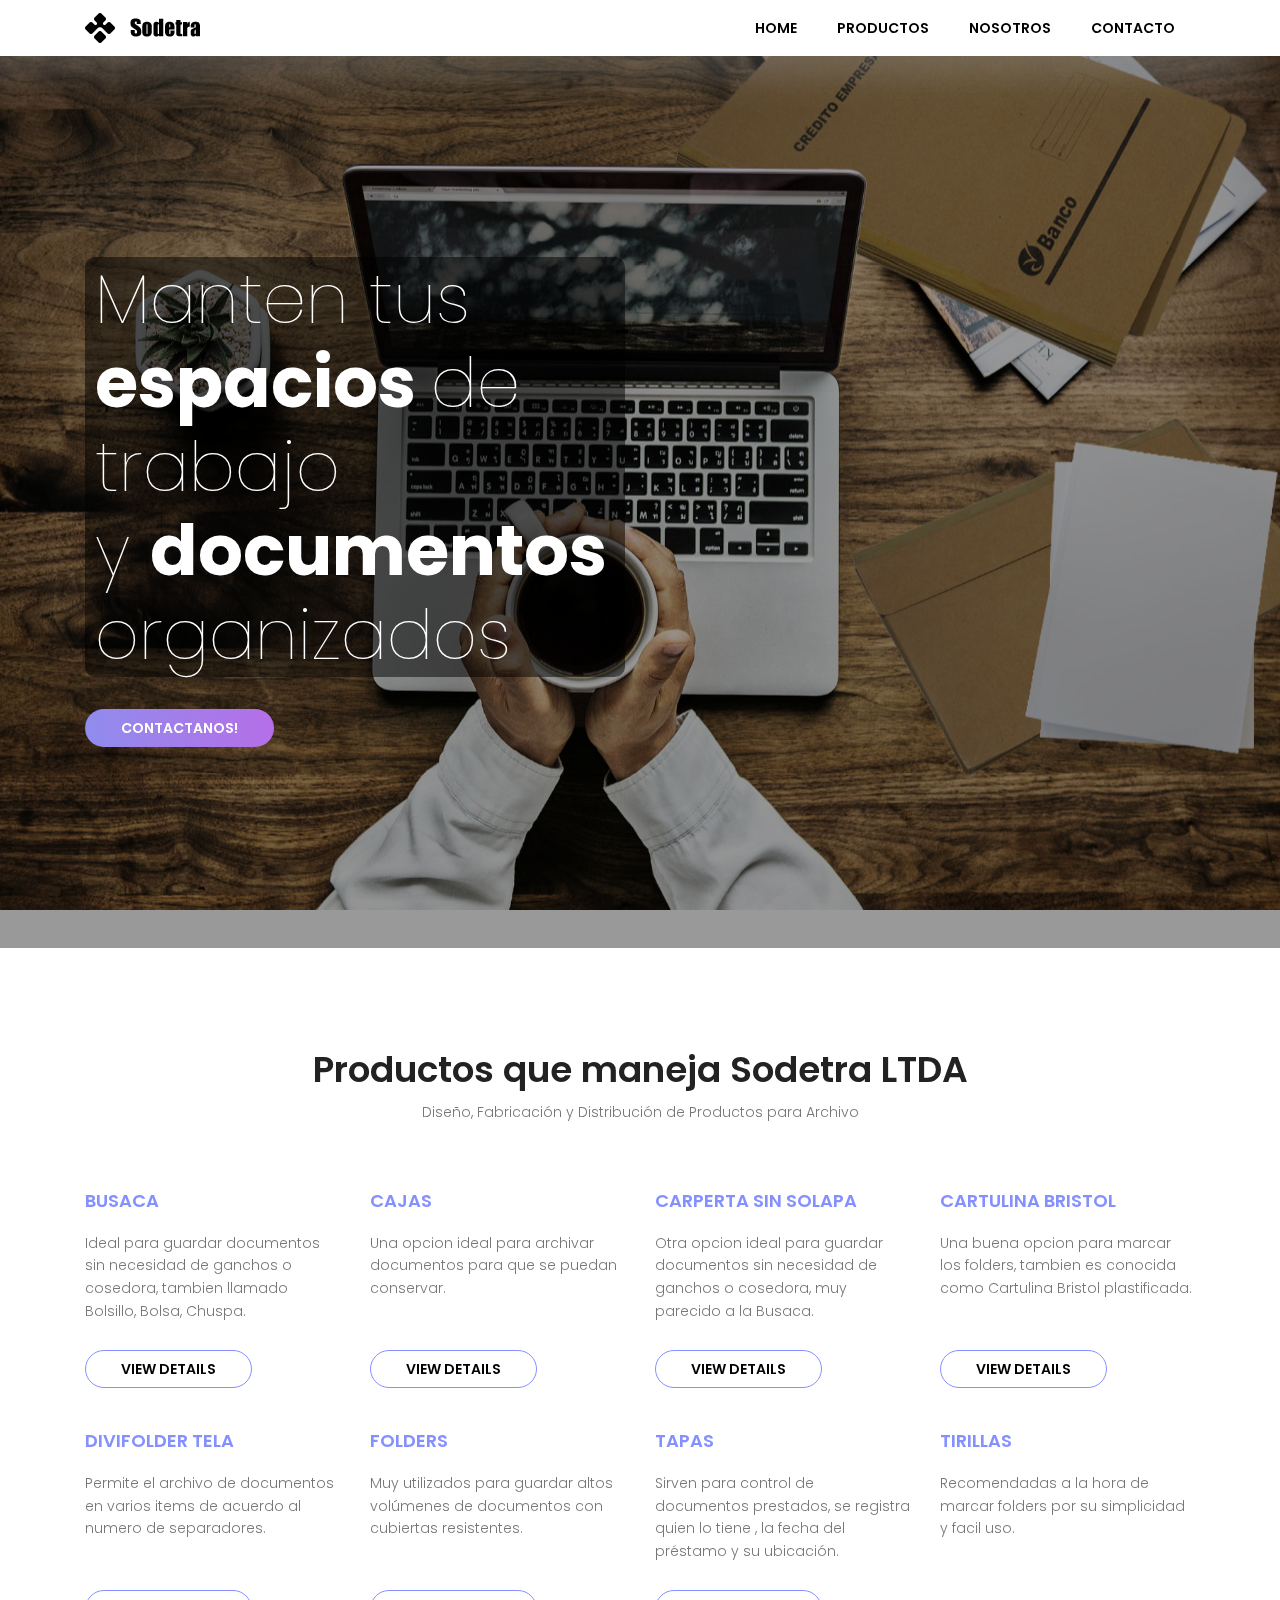
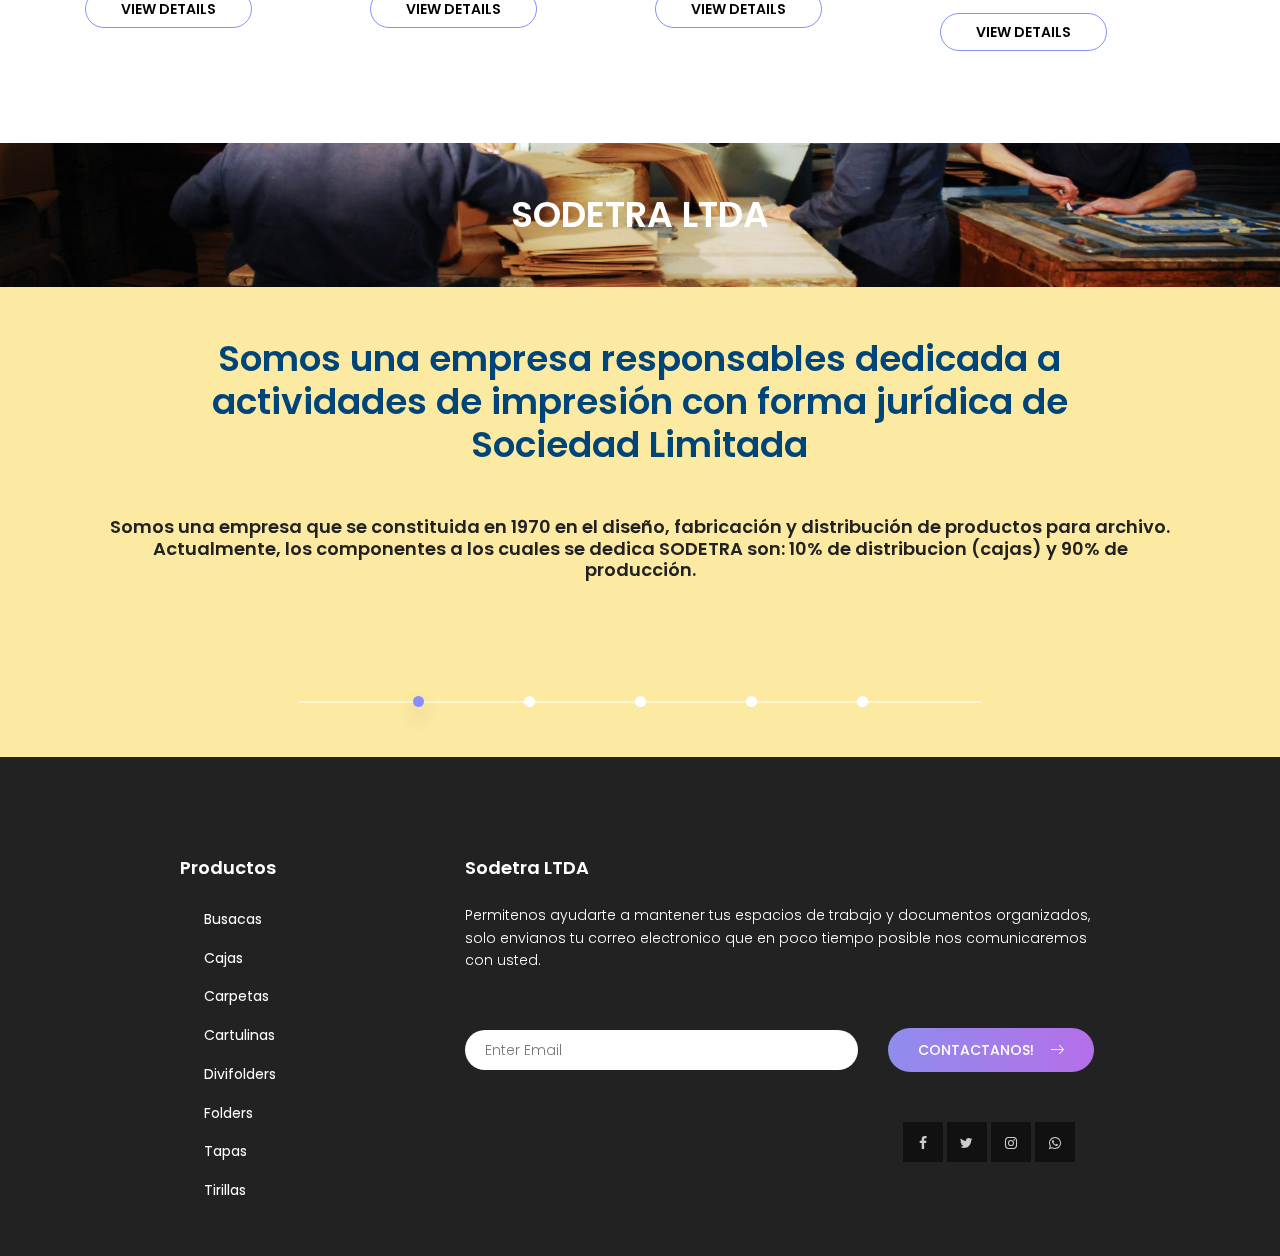
==== commit 921e0085: "products full" ====
--- a/index.html
+++ b/index.html
@@ -43,22 +43,7 @@
 						  <div class="collapse navbar-collapse justify-content-end align-items-center" id="navbarSupportedContent">
 						    <ul class="navbar-nav">
 								<li><a href="#home">Home</a></li>
-							   <!-- Dropdown -->
-							    <li class="dropdown">
-							      <a class="dropdown-toggle" href="#products" id="navbardrop" data-toggle="dropdown">
-							        Productos
-							      </a>
-							      <div class="dropdown-menu">
-							        <a class="dropdown-item" href="Busacas.html">Busacas</a>
-							        <a class="dropdown-item" href="Cajas.html">Cajas</a>
-							        <a class="dropdown-item" href="Carpetas.html">Carpetas</a>
-							        <a class="dropdown-item" href="Cartulinas.html">Cartulinas</a>
-							        <a class="dropdown-item" href="Divifolders.html">Divifolders</a>
-							        <a class="dropdown-item" href="Folders.html">Folders</a>
-							        <a class="dropdown-item" href="Tapas.html">Tapas</a>
-							        <a class="dropdown-item" href="Tirillas.html">Tirillas</a>
-							      </div>
-							    </li>
+							    <li><a href="#products">Productos</a></li>
                                 <li><a href="#team">Nosotros</a></li>
                                 <li><a href="#contacto">Contacto</a></li>
 						    </ul>
@@ -149,7 +134,7 @@
 						<div class="sigle-service col-lg-3 col-md-6">
 							<h4>TAPAS</h4>
 							<p>
-								Sirven para control de documentos prestados, se registra quien lo tiene , la fecha del préstamo y su ubicación..
+								Sirven para control de documentos prestados, se registra quien lo tiene , la fecha del préstamo y su ubicación.
 							</p>
 							<a href="Tapas.html" class="text-uppercase primary-btn2 primary-border circle">View Details</a>
 						</div>
@@ -168,9 +153,7 @@
           
             <section class="aviso" id="team">
                 <img class="img-fluid-back" src="img/Fondo.png" alt="">
-				<div class="container">
                   <h1>SODETRA LTDA</h1>
-                </div>
             </section>
 
 			<!-- Start project Area -->
--- a/css/main.css
+++ b/css/main.css
@@ -2017,6 +2017,7 @@
 .img-fluid-back{
   position: absolute;
   width: 100%;
+  height: 250px;
   z-index: -1;
 }
 
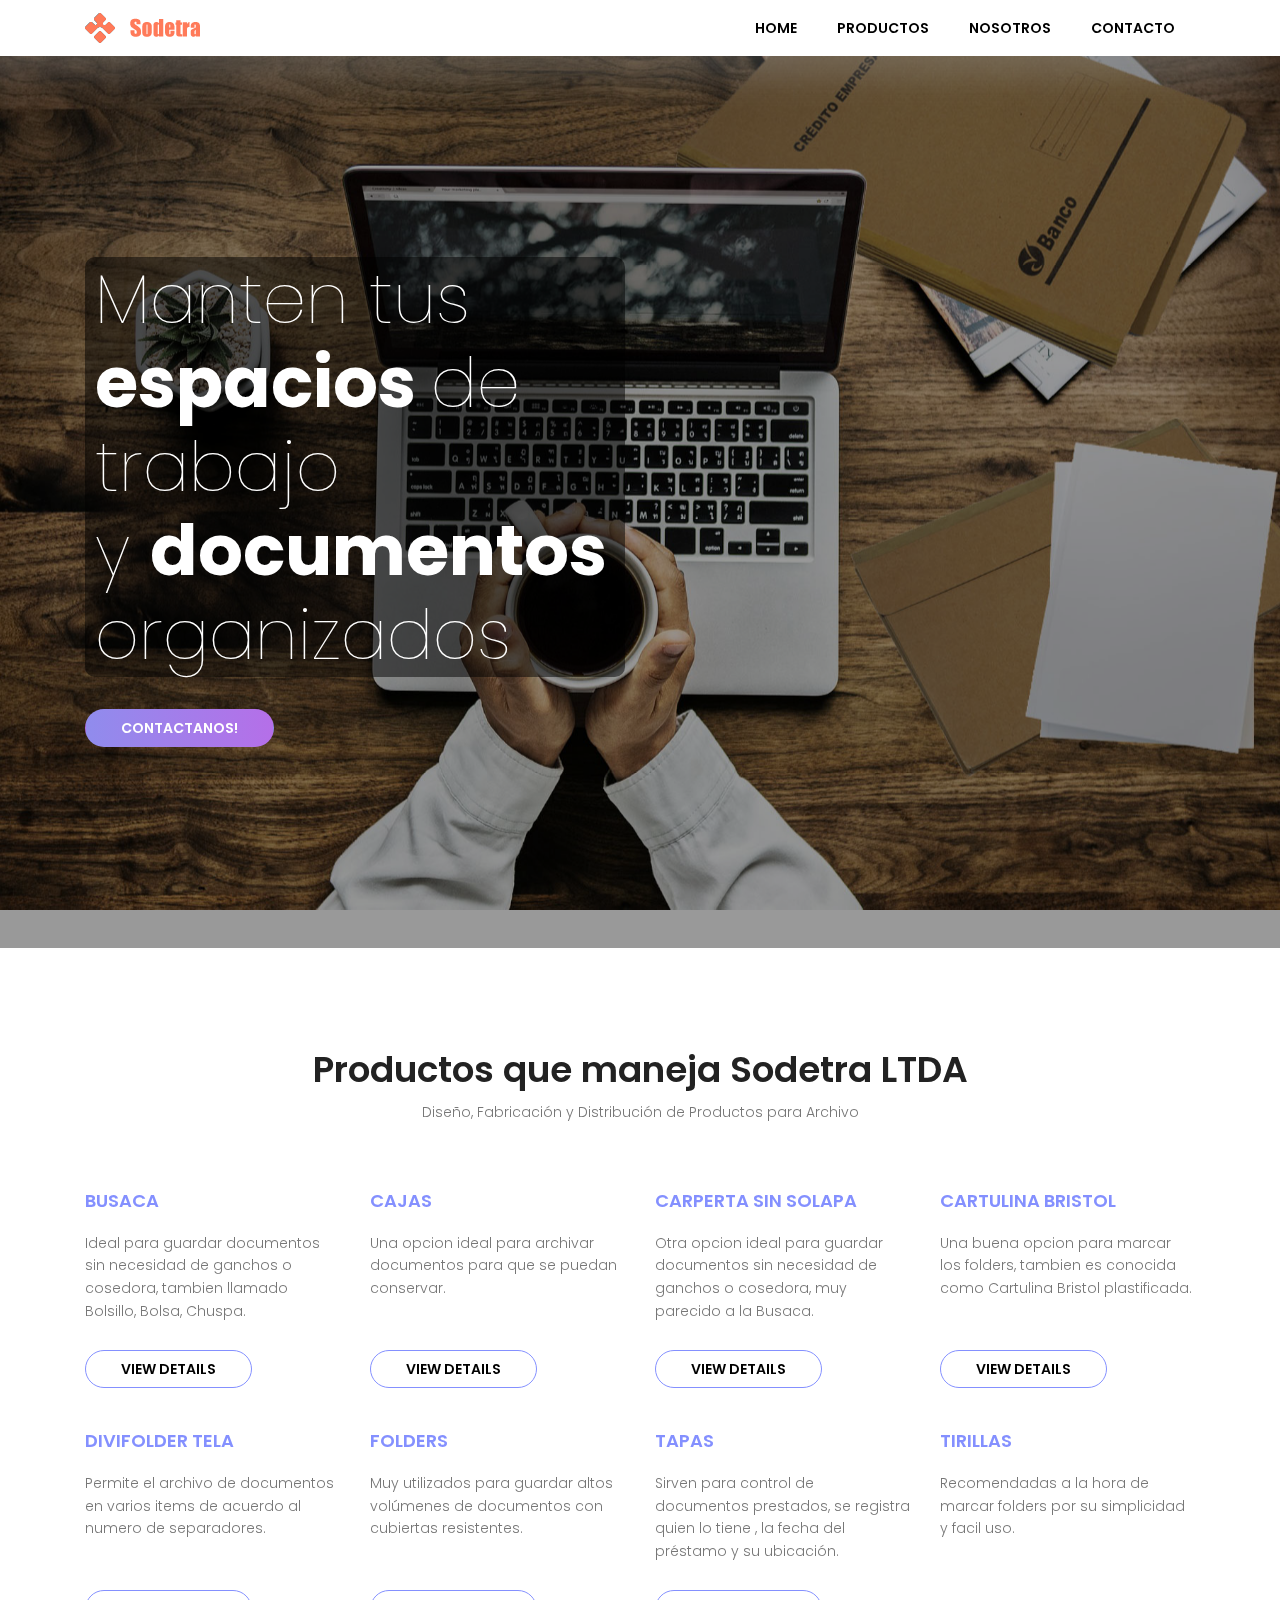
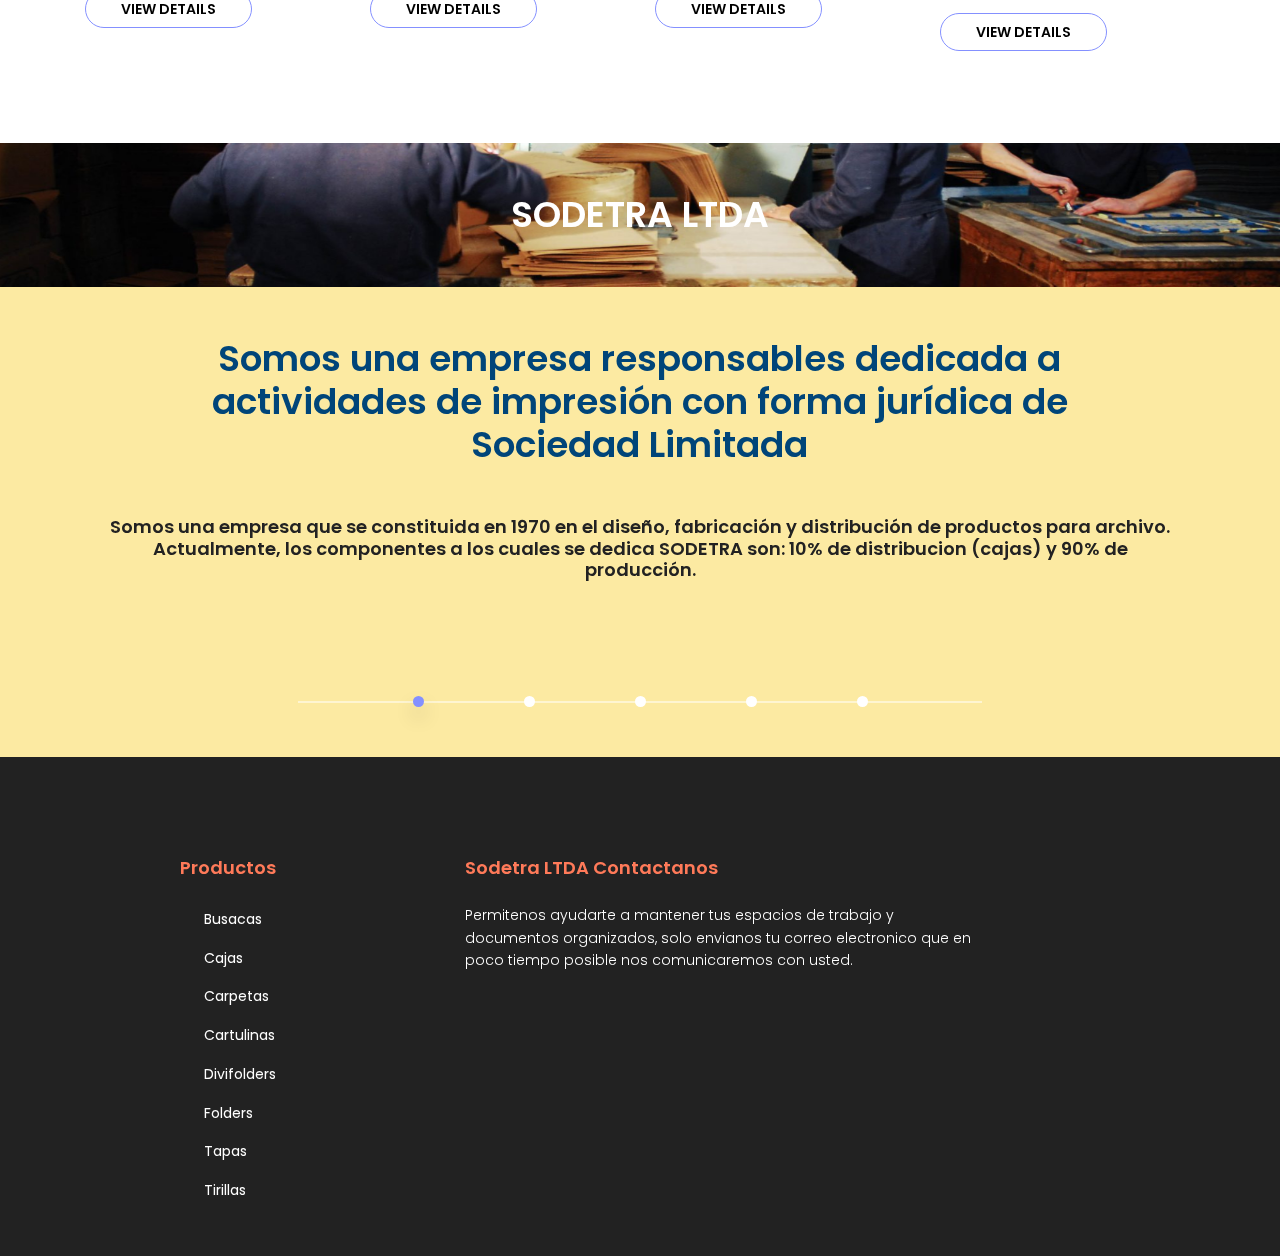
==== commit d817ed1f: "Page termined" ====
--- a/index.html
+++ b/index.html
@@ -204,10 +204,10 @@
 			<footer class="footer-area section-gap" id="contacto">
 				<div class="container">
 					<div class="row">
-                        <div class="col-lg-1  col-md-12"></div>
-						<div class="col-lg-3  col-md-12">
+                        <div class="col-lg-1 col-md-12"></div>
+						<div class="col-lg-3 col-md-12">
 							<div class="single-footer-widget">
-								<h6>Productos</h6>
+								<h6 style="color: #ff7a59;">Productos</h6>
 								<ul class="footer-nav">
 									<li><a class="dropdown-item" href="Busacas.html">Busacas</a></li>
 							        <li><a class="dropdown-item" href="Cajas.html">Cajas</a></li>
@@ -220,38 +220,19 @@
 								</ul>
 							</div>
 						</div>
-						<div class="col-lg-7  col-md-12">
-							<div class="single-footer-widget newsletter">
-								<h6>Sodetra LTDA</h6>
+						<div class="col-lg-6  col-md-12">
+							<div class="single-footer-widget newsletter" style="padding-right: 20px;">
+								<h6 style="color: #ff7a59;">Sodetra LTDA Contactanos</h6>
                                 <p>Permitenos ayudarte a mantener tus espacios de trabajo y documentos organizados, solo envianos tu correo electronico que en poco tiempo posible nos comunicaremos con usted.</p>
-                                <div class="pb-40"></div>
-								<div id="mc_embed_signup">
-									<form target="_blank" novalidate="true" action="https://spondonit.us12.list-manage.com/subscribe/post?u=1462626880ade1ac87bd9c93a&amp;id=92a4423d01" method="get" class="form-inline">
-
-										<div class="form-group row" style="width: 100%">
-											<div class="col-lg-8 col-md-12">
-												<input name="EMAIL" placeholder="Enter Email" onfocus="this.placeholder = ''" onblur="this.placeholder = 'Ingrese Correo '" required="" type="email">
-												<div style="position: absolute; left: -5000px;">
-													<input name="b_36c4fd991d266f23781ded980_aefe40901a" tabindex="-1" value="" type="text">
-												</div>
-											</div> 
-										
-											<div class="col-lg-4 col-md-12">
-												<button class="nw-btn primary-btn">Contactanos!<span class="lnr lnr-arrow-right"></span></button>
-											</div> 
-										</div>		
-										<div class="info"></div>
-									</form>
-								</div>		
-							</div>
-                            <div class="redes pt-50">
-                              <div class="footer-social" style="margin-right: 4%;">
-                                <a href="#"><i class="fa fa-facebook"></i></a>
-                                <a href="#"><i class="fa fa-twitter"></i></a>
-                                <a href="#"><i class="fa fa-instagram"></i></a>
-                                <a href="#"><i class="fa fa-whatsapp"></i></a>
-                              </div>
-                            </div>
+                                <div class="pb-10"></div>
+								<script charset="utf-8" type="text/javascript" src="//js.hsforms.net/forms/shell.js"></script>
+                                <script>
+                                  hbspt.forms.create({
+                                    portalId: "6117186",
+                                    formId: "7807adb8-a83d-43ed-816f-0ceee93459c2"
+                                });
+                                </script>
+                          </div>
 						</div>						
 					</div>
 				</div>
